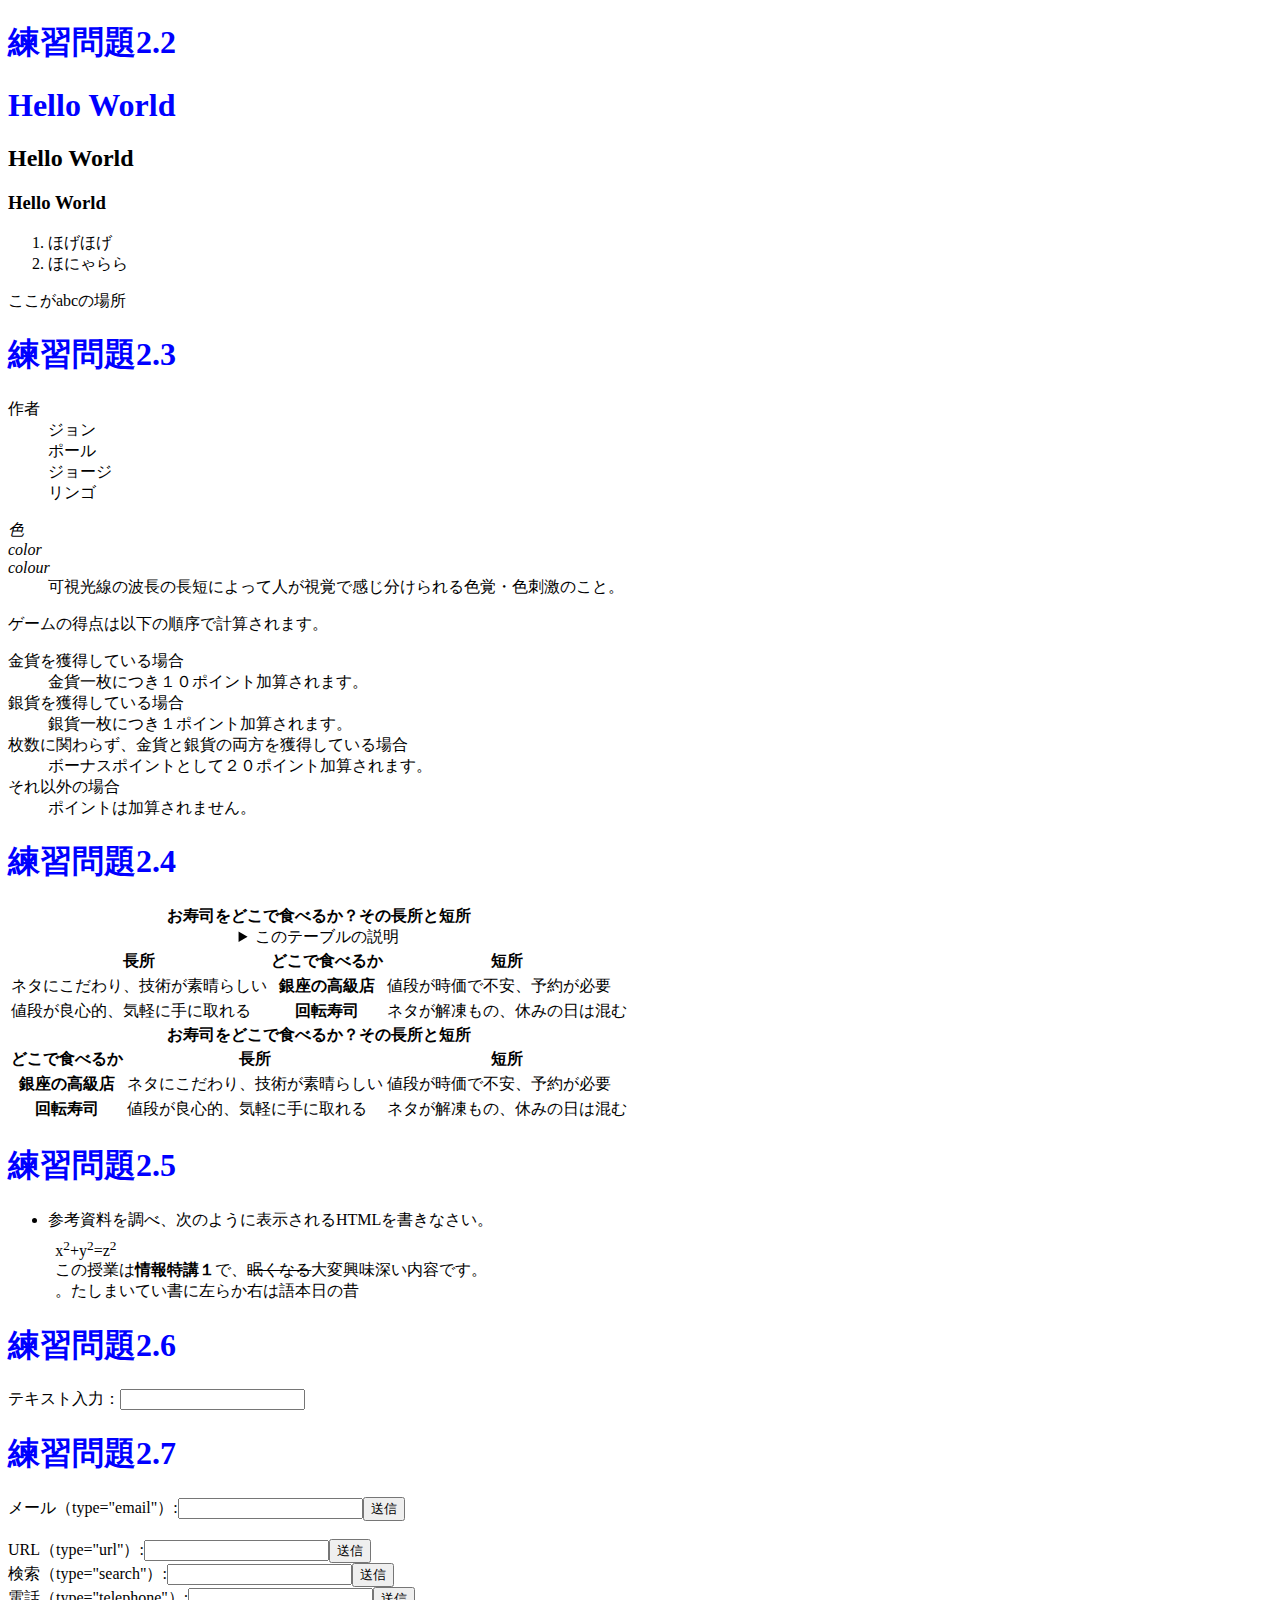
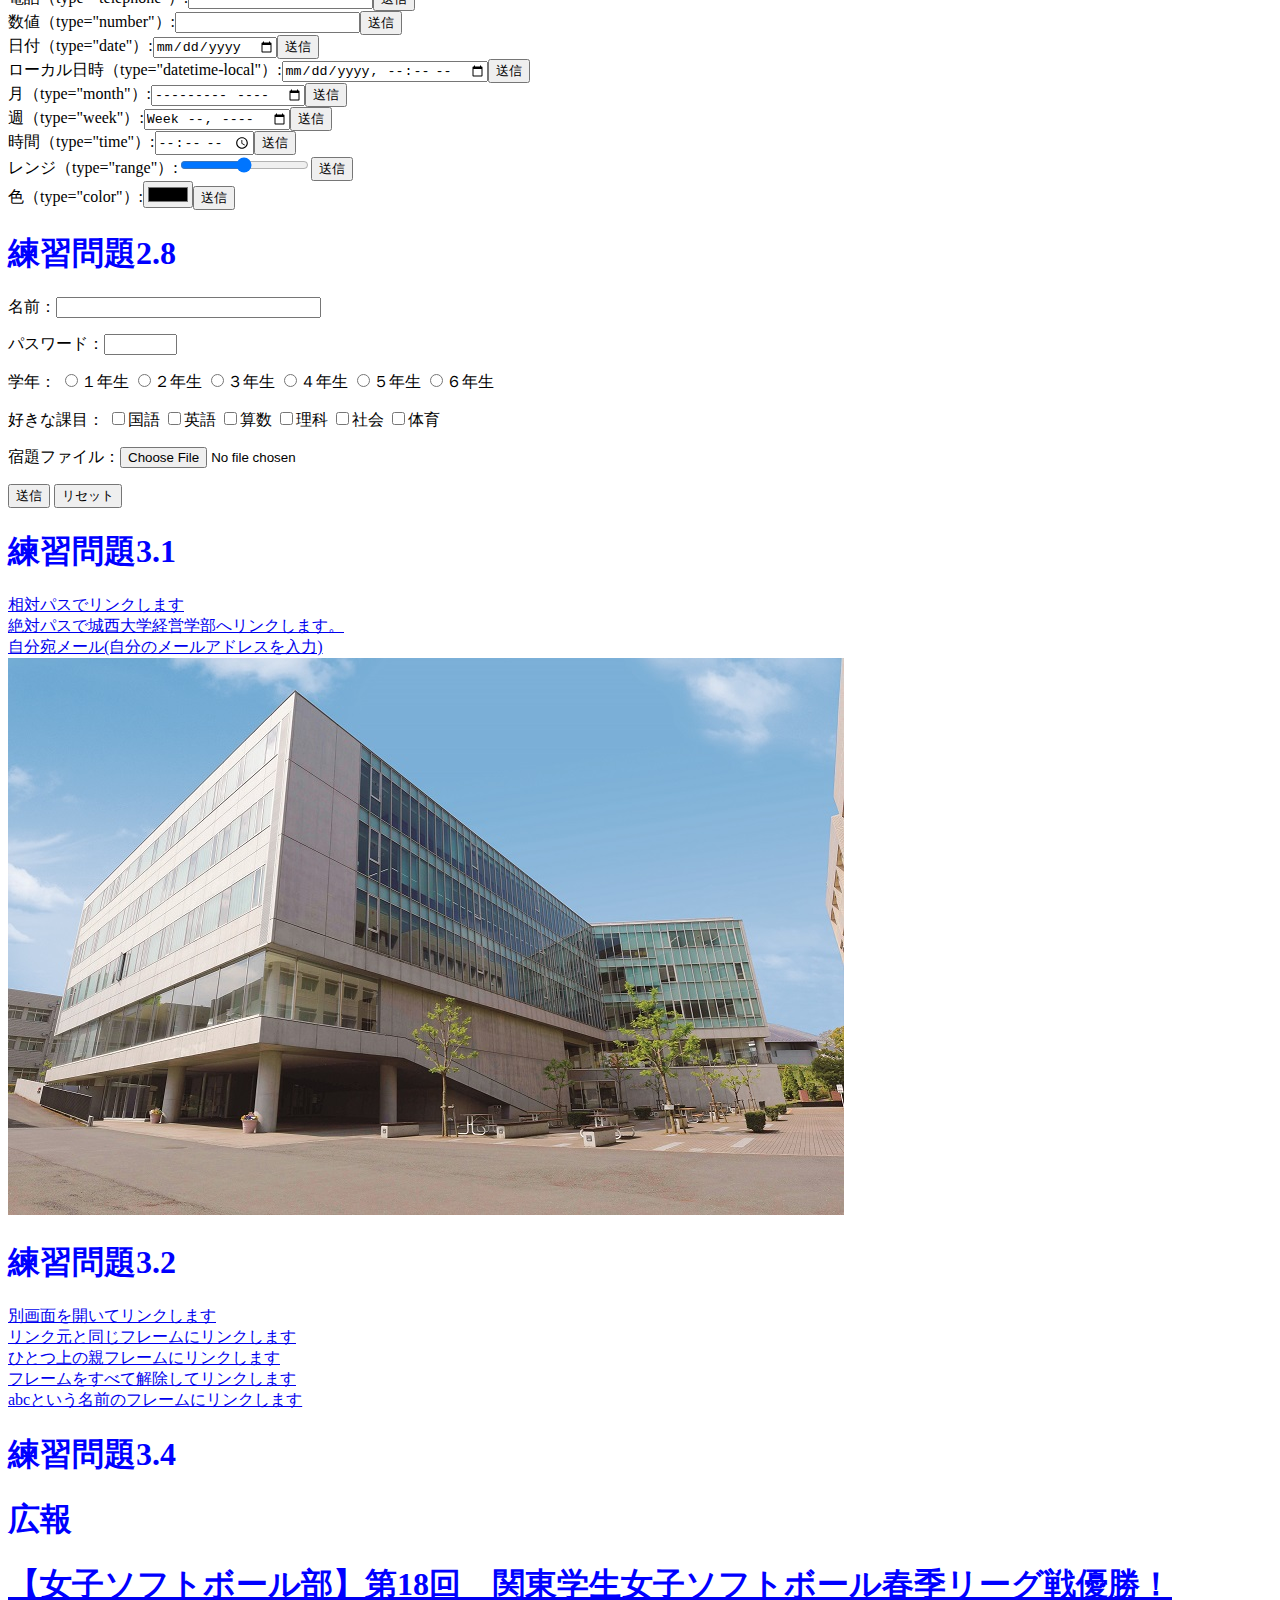
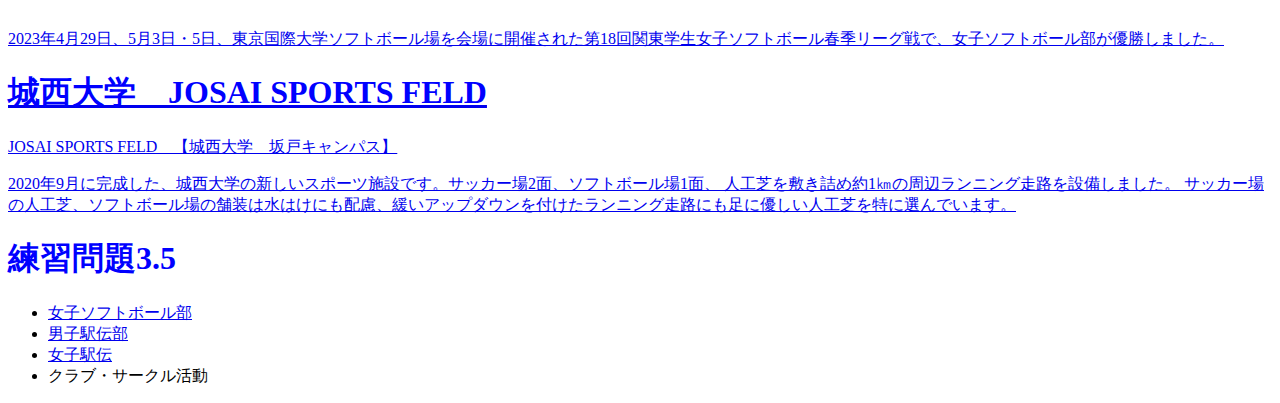
==== index.html @ 5477ae68 "Update index.html" ====
<!DOCTYPE html>
<html lang="ja">
<head>
<meta charset="UTF-8">
<title> Web開発の練習１</title>
<link rel="stylesheet" href="mystyle.css"><!--この行を追加-->
</head>
<body>
<!--文字の大きさの練習-->
<h1>練習問題2.2</h1>
<h1>Hello World</h1>
<h2>Hello World</h2>
<h3>Hello World</h3>
<ol>
<li>ほげほげ</li>
<li>ほにゃらら</li>
 </ol>
<a id="abc">ここがabcの場所</a>
<h1>練習問題2.3</h1>
<dl>
<dt>作者</dt>
<dd>ジョン</dd>
<dd>ポール</dd>
<dd>ジョージ</dd>
<dd>リンゴ</dd>
</dl>

<dl>
<dt lang="ja"><dfn>色</dfn></dt>
<dt lang="en-US"><dfn>color</dfn></dt>
<dt lang="en-GB"><dfn>colour</dfn></dt>
<dd>可視光線の波長の長短によって人が視覚で感じ分けられる色覚・色刺激のこと。</dd>
</dl> 
<p>ゲームの得点は以下の順序で計算されます。
</p>
<dl>
<dt>金貨を獲得している場合</dt>
<dd>金貨一枚につき１０ポイント加算されます。
</dd>
<dt>銀貨を獲得している場合</dt>
<dd>銀貨一枚につき１ポイント加算されます。</dd>
<dt>枚数に関わらず、金貨と銀貨の両方を獲得している場合</dt>
<dd>ボーナスポイントとして２０ポイント加算されます。</dd>
<dt>それ以外の場合</dt>
<dd>ポイントは加算されません。</dd>
</dl>

<h1>練習問題2.4</h1>
<table>
<caption>
<strong>お寿司をどこで食べるか？その長所と短所</strong>
<details>
<summary>このテーブルの説明</summary>
<p>以下のテーブルでは、２番目のカラムに寿司店のタイプが入れられています。その左側にそのようなタイプのお店でお寿司を食べる場合の長所が、右側に短所が入れられています。</p>
</details>
</caption>
<thead>
<tr><th>長所</th><th>どこで食べるか</th><th>短所</th></tr>
</thead>
<tbody>
<tr><td>ネタにこだわり、技術が素晴らしい</td><th>銀座の高級店
</th><td>値段が時価で不安、予約が必要</td></tr>
<tr><td>値段が良心的、気軽に手に取れる</td><th>回転寿司
</th><td>ネタが解凍もの、休みの日は混む</td></tr>
</tbody>
</table> 
<table>
<caption>
<strong>お寿司をどこで食べるか？その長所と短所</strong>
</caption>
<thead>
<tr><th>どこで食べるか</th><th>長所</th><th>短所
</th></tr>
</thead>
<tbody>
<tr><th>銀座の高級店</th><td>ネタにこだわり、技術が素晴らしい</td><td>値段が時価で不安、予約が必要</td></tr>
<tr><th>回転寿司</th><td>値段が良心的、気軽に手に取れる</td><td>ネタが解凍もの、休みの日は混む</td></tr>
</tbody>
</table> 

<h1>練習問題2.5</h1>
<ul>
<li>参考資料を調べ、次のように表示されるHTMLを書きなさい。
<p 
style="margin:1ex">x<sup>2</sup>+y<sup>2</sup>=z<sup>2</sup>
<br> 
この授業は<b>情報特講１</b>で、<s>眠くなる</s>大変興味深い内容です。<br>
<bdo dir="rtl">昔の日本語は右から左に書いていました。</bdo></p> 
</li> 
</ul>

<h1>練習問題2.6</h1>
<p>テキスト入力：<input type="text"></p>



<h1>練習問題2.7</h1>
<form action="xxx.php" method="post"><label>メール（type="email"）:<input type="email" 
name="email"></label><input type="submit" value="送信"></form>
<br>
<form action="xxx.php" method="post"><label>URL（type="url"）:<input type="url" name="url"></label><input type="submit" value="送信"></form>
<form action="xxx.php" method="post"><label>検索（type="search"）:<input type="search" 
name="search"></label><input type="submit" value="送信"></form>
<form action="xxx.php" method="post"><label>電話（type="telephone"）:<input type="tel" 
name="tel"></label><input type="submit" value="送信"></form>
<form action="xxx.php" method="post"><label>数値（type="number"）:<input type="number"
name="number"></label><input type="submit" value="送信"></form>
<form action="xxx.php" method="post"><label>日付（type="date"）:<input type="date" 
name="date"></label><input type="submit" value="送信"></form>
<form action="xxx.php" method="post"><label>ローカル日時（type="datetime-local"）:<input type="datetime-local" 
name="datetime-local"></label><input type="submit" value="送信"></form>
<form action="xxx.php" method="post"><label>月（type="month"）:<input type="month"
name="month"></label><input type="submit" value="送信"></form>
<form action="xxx.php" method="post"><label>週（type="week"）:<input type="week" 
name="week"></label><input type="submit" value="送信"></form>
<form action="xxx.php" method="post"><label>時間（type="time"）:<input type="time" 
name="time"></label><input type="submit" value="送信"></form>
<form action="xxx.php" method="post"><label>レンジ（type="range"）:<input type="range" 
name="range"></label><input type="submit" value="送信"></form>
<form action="xxx.php" method="post"><label>色（type="color"）:<input type="color" 
name="color"></label><input type="submit" value="送信"></form>

<h1>練習問題2.8</h1>

<p><label>名前：<input type="text" name="name" size="30" maxlength="20"></label></p>
<p><label>パスワード：<input type="password" name="pass" size="6" maxlength="4"></label></p>
<p>学年：
<label><input type="radio" name="gakunen" value="1">１年生</label>
<label><input type="radio" name="gakunen" value="2">２年生</label>
<label><input type="radio" name="gakunen" value="3">３年生</label>
<label><input type="radio" name="gakunen" value="4">４年生</label>
<label><input type="radio" name="gakunen" value="5">５年生</label>
<label><input type="radio" name="gakunen" value="6">６年生</label>
</p>
<p>好きな課目：
<label><input type="checkbox" name="kamoku" value="kokugo">国語</label>
<label><input type="checkbox" name="kamoku" value="eigo">英語</label>
<label><input type="checkbox" name="kamoku" value="sansu">算数</label>
<label><input type="checkbox" name="kamoku" value="rika">理科</label>
<label><input type="checkbox" name="kamoku" value="syakai">社会</label>
<label><input type="checkbox" name="kamoku" value="taiiku">体育</label>
</p>
<p><label>宿題ファイル：<input type="file" name="syukudai"></label></p>
<p>
<input type="submit" value="送信">
<input type="reset" value="リセット">
</p>


<h1>練習問題3.1</h1>
<a href="a.html">相対パスでリンクします</a><br>
<a href="https://www.josai.ac.jp/education/management/index.html">絶対パスで城西大学経営学部へリンクします。</a><br>
<a href="mailto:zm22509@josai.ac.jp">自分宛メール(自分のメールアドレスを入力)</a>
<br>
<a href="http://www.josai.ac.jp/education/management/index.html/"><img src="./image/keiei_small.jpg" alt="城西大学経営学部"></a> 

<h1>練習問題3.2</h1>
<a href="a.html" target="_blank">別画面を開いてリンクします</a><br>
<a href="a.html" target="_self">リンク元と同じフレームにリンクします</a><br>
<a href="a.html" target="_parent">ひとつ上の親フレームにリンクします</a><br>
<a href="a.html" target="_top">フレームをすべて解除してリンクします</a><br>
<a href="a.hrml" target="abc">abcという名前のフレームにリンクします</a><br>

<h1>練習問題3.4</h1>   
<aside class="ad">
<h1>広報</h1>
<a href="https://sports.josai.ac.jp/news/nid00000223.html">
<section>
<h1>【女子ソフトボール部】第18回　関東学生女子ソフトボール春季リーグ戦優勝！
</h1>
<p>2023年4月29日、5月3日・5日、東京国際大学ソフトボール場を会場に開催された第18回関東学生女子ソフトボール春季リーグ戦で、女子ソフトボール部が優勝しました。</p></section></a>
                                                          
<a href="https://www.josai.ac.jp/about/facility/shimokawara/">
<section>
<h1>城西大学　JOSAI SPORTS FELD </h1>
<p>JOSAI SPORTS FELD　【城西大学　坂戸キャンパス】</p>
<p>2020年9月に完成した、城西大学の新しいスポーツ施設です。サッカー場2面、ソフトボール場1面、
 人工芝を敷き詰め約1㎞の周辺ランニング走路を設備しました。
サッカー場の人工芝、ソフトボール場の舗装は水はけにも配慮、緩いアップダウンを付けたランニング走路にも足に優しい人工芝を特に選んでいます。
 </p>
</section></a> 
</aside>                                                              

<h1>練習問題3.5</h1>
<nav>
<ul>
<li><a href="https://sports.josai.ac.jp/club/jyosisofuto/">女子ソフトボール部</a></li>
<li><a href="https://sports.josai.ac.jp/club/dansiekiden/">男子駅伝部</a></li>
<li><a href="https://sports.josai.ac.jp/club/josiekiden/">女子駅伝</a></li>
<li><a>クラブ・サークル活動</a></li>
</ul>
</nav>

 </body>
</html>
---- mystyle.css ----
h1{color: blue;}
/* h1{color:blue;} */
 h1{color: 3F0A05;}
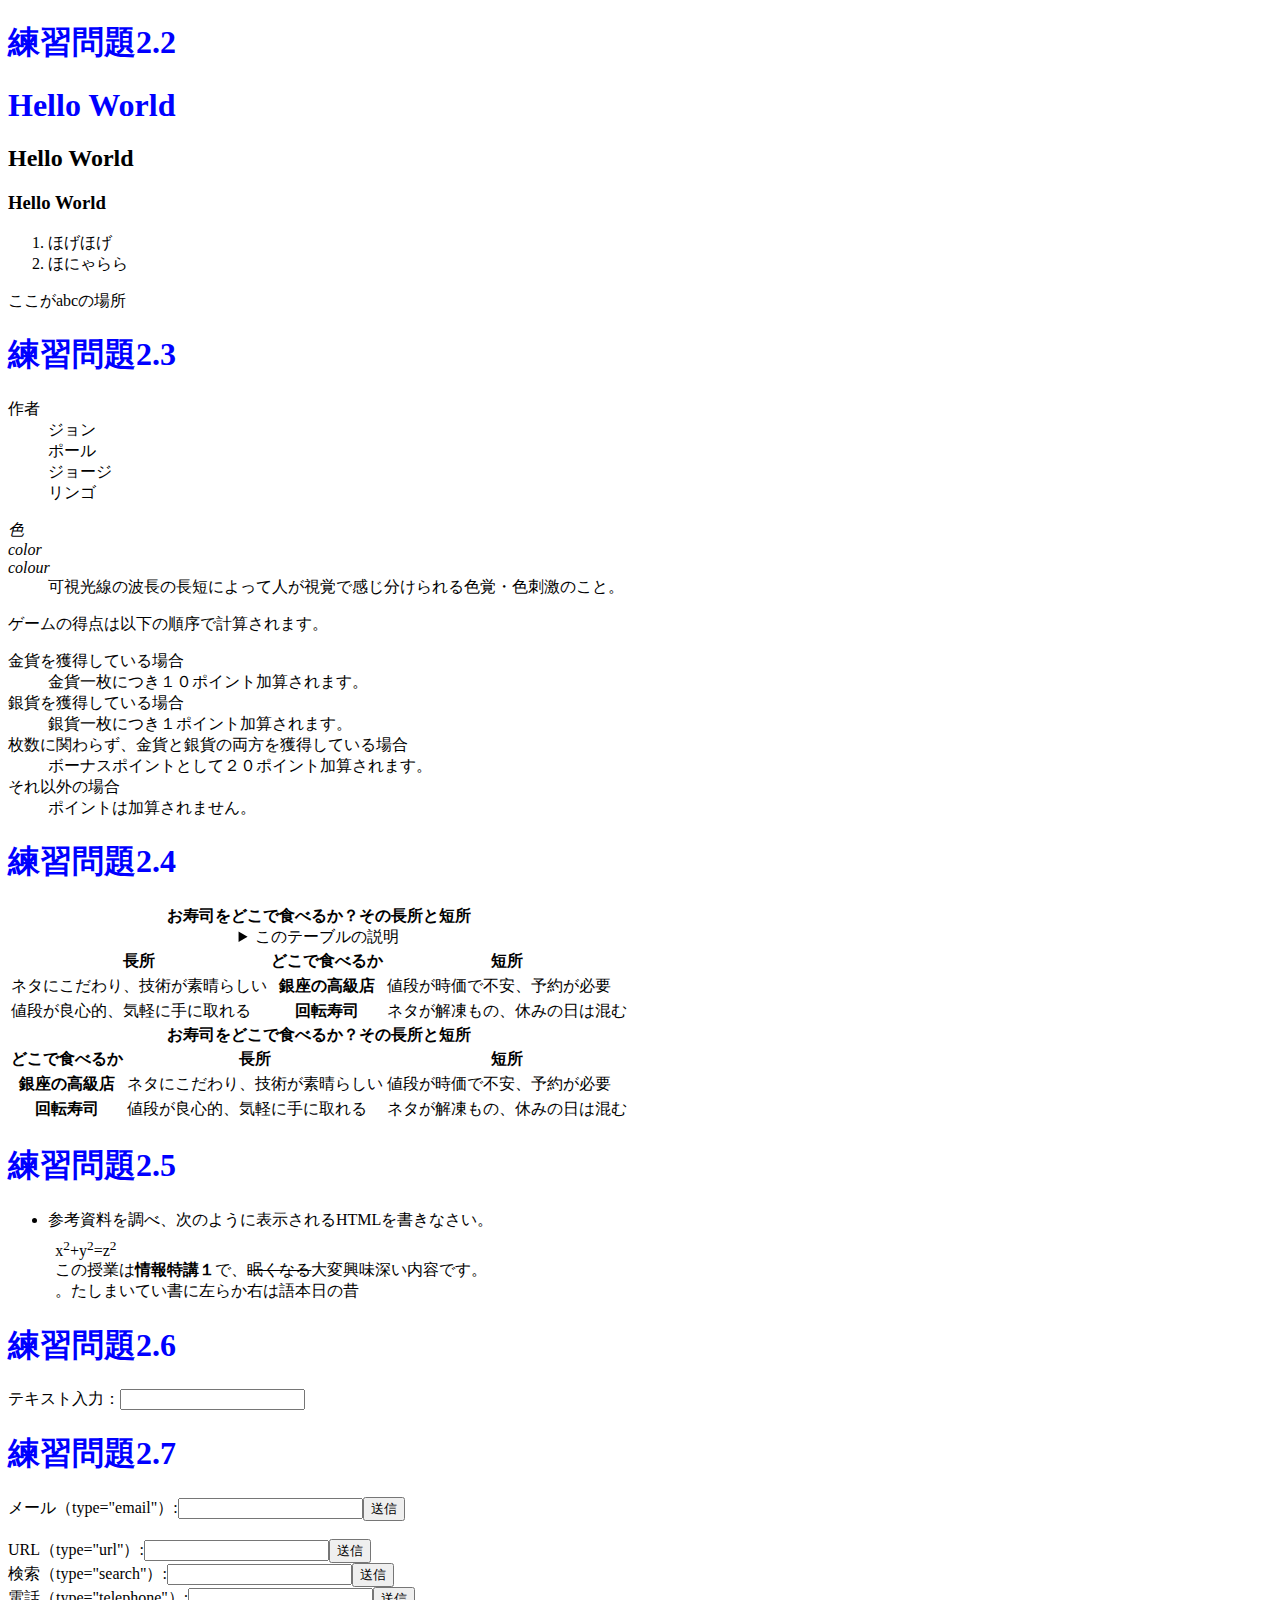
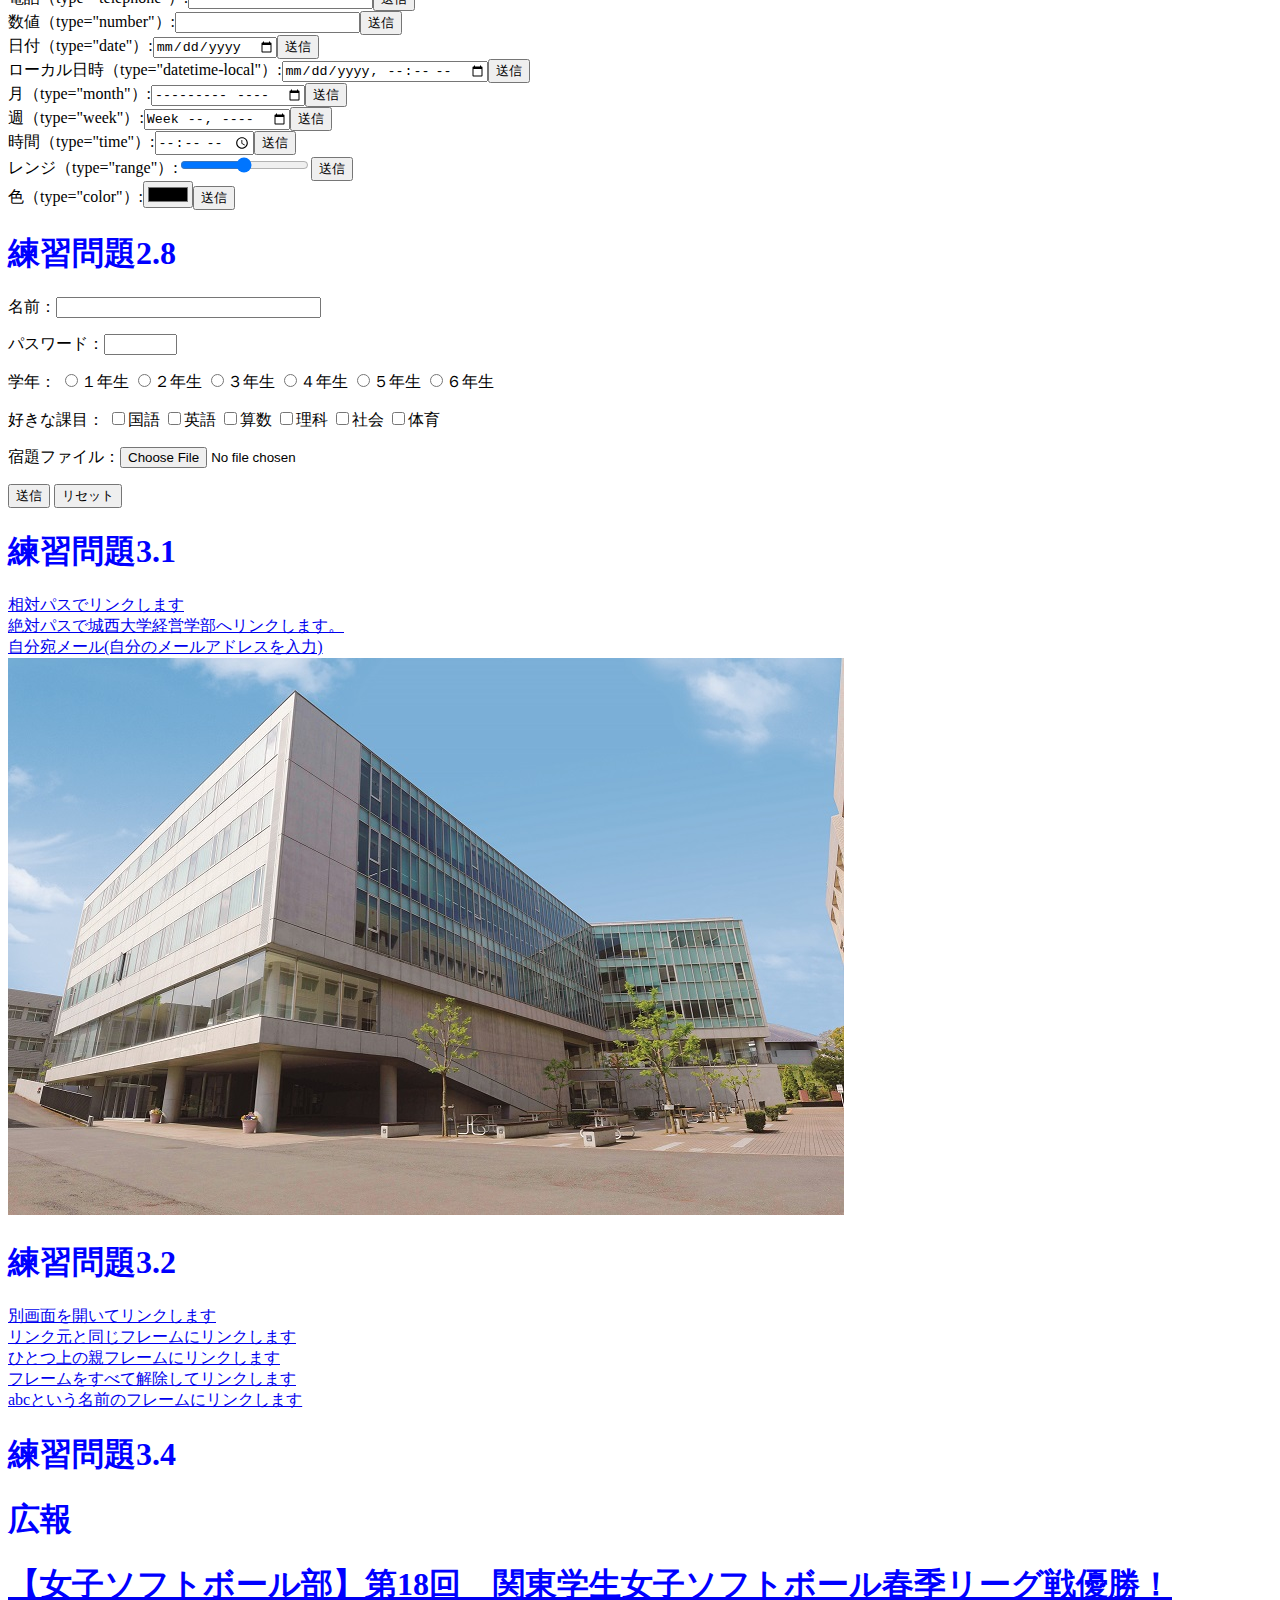
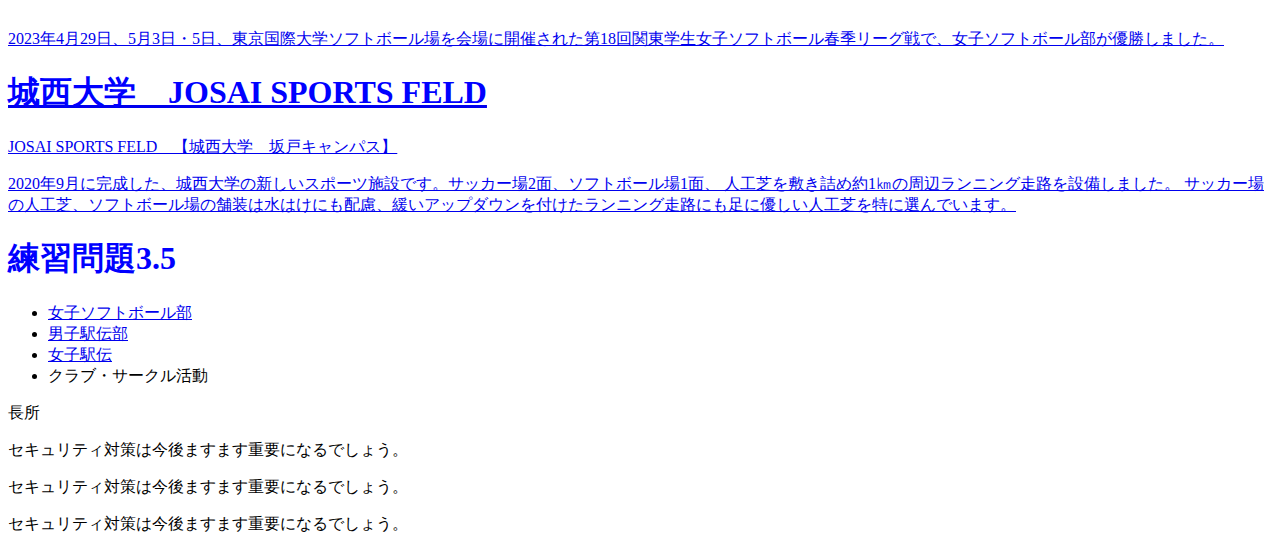
==== commit 5d725731: "Update index.html" ====
--- a/index.html
+++ b/index.html
@@ -191,5 +191,10 @@
 </ul>
 </nav>
 
- </body>
+<th class="important">長所</th>
+<p class="sample1">セキュリティ対策は今後ますます重要になるでしょう。</p>
+<p class="sample2">セキュリティ対策は今後ますます重要になるでしょう。</p>
+<p class="sample3">セキュリティ対策は今後ますます重要になるでしょう。</p>
+
+</body>
 </html>
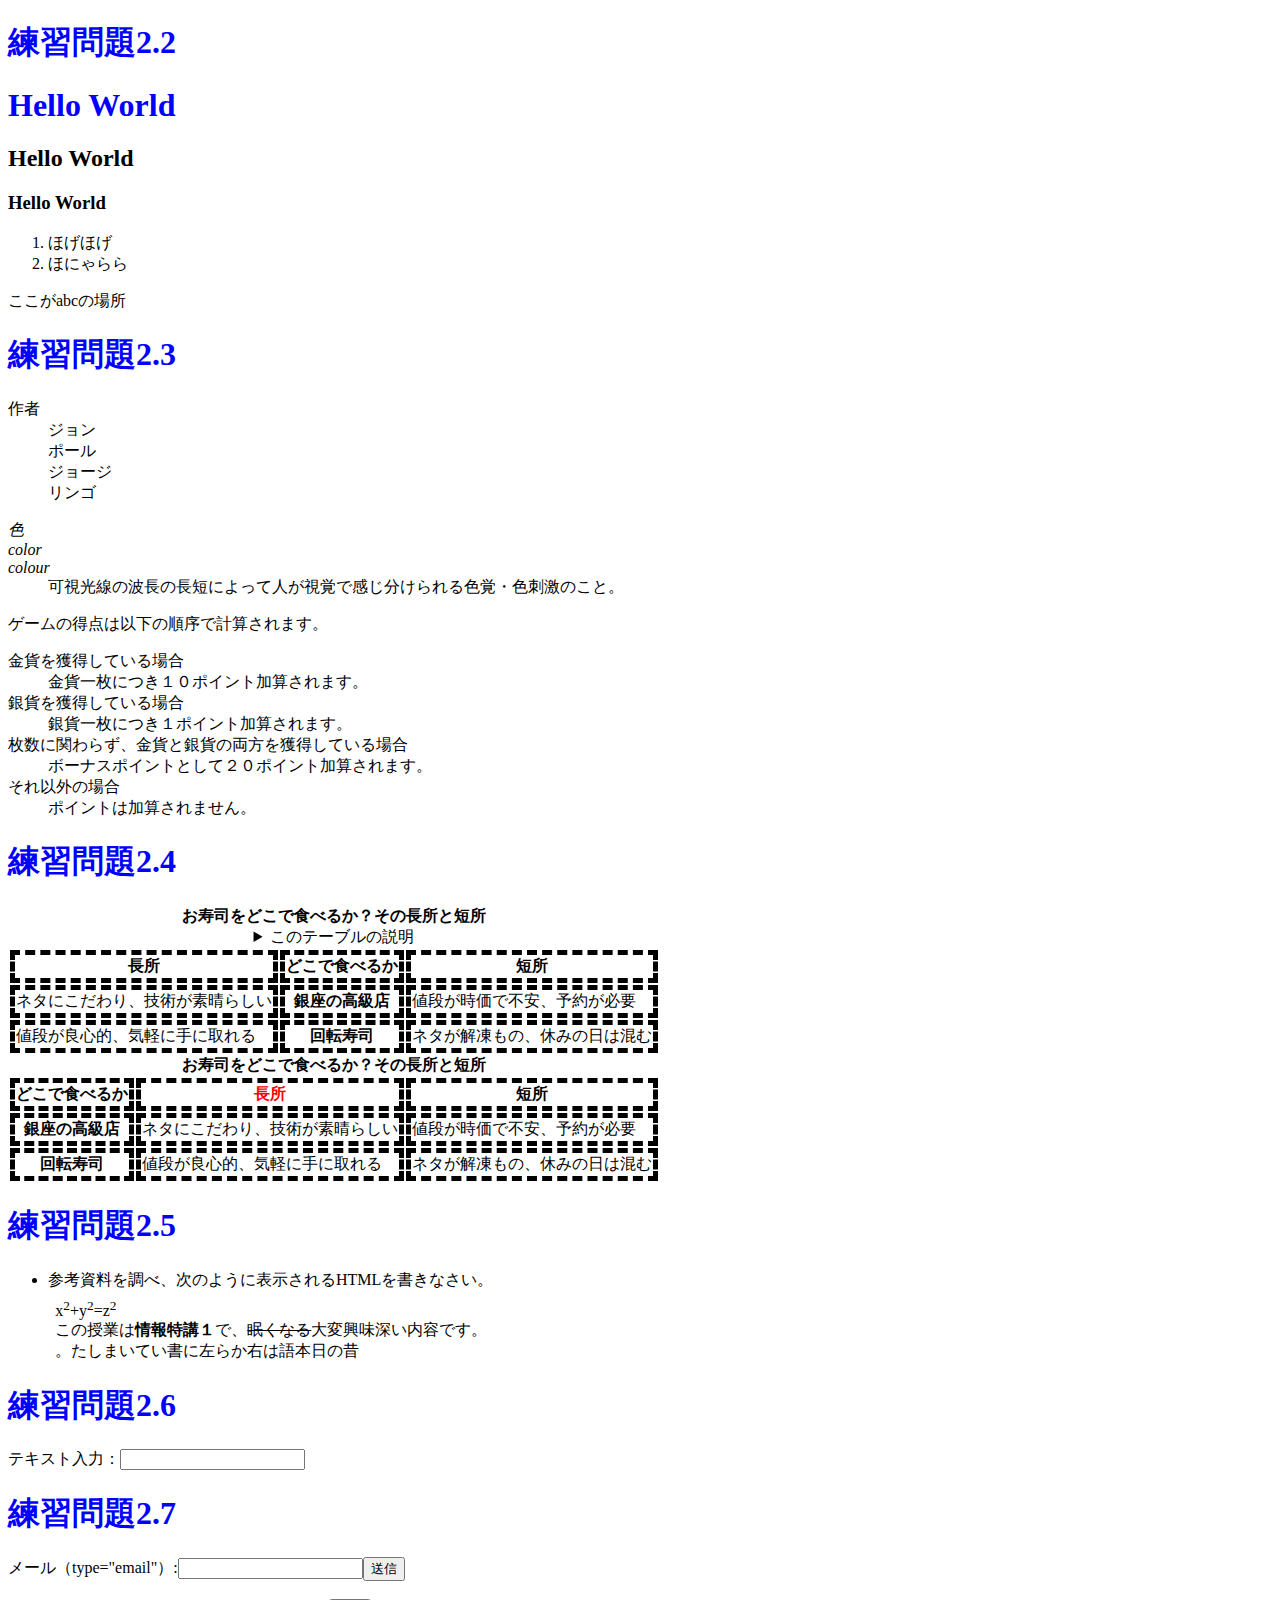
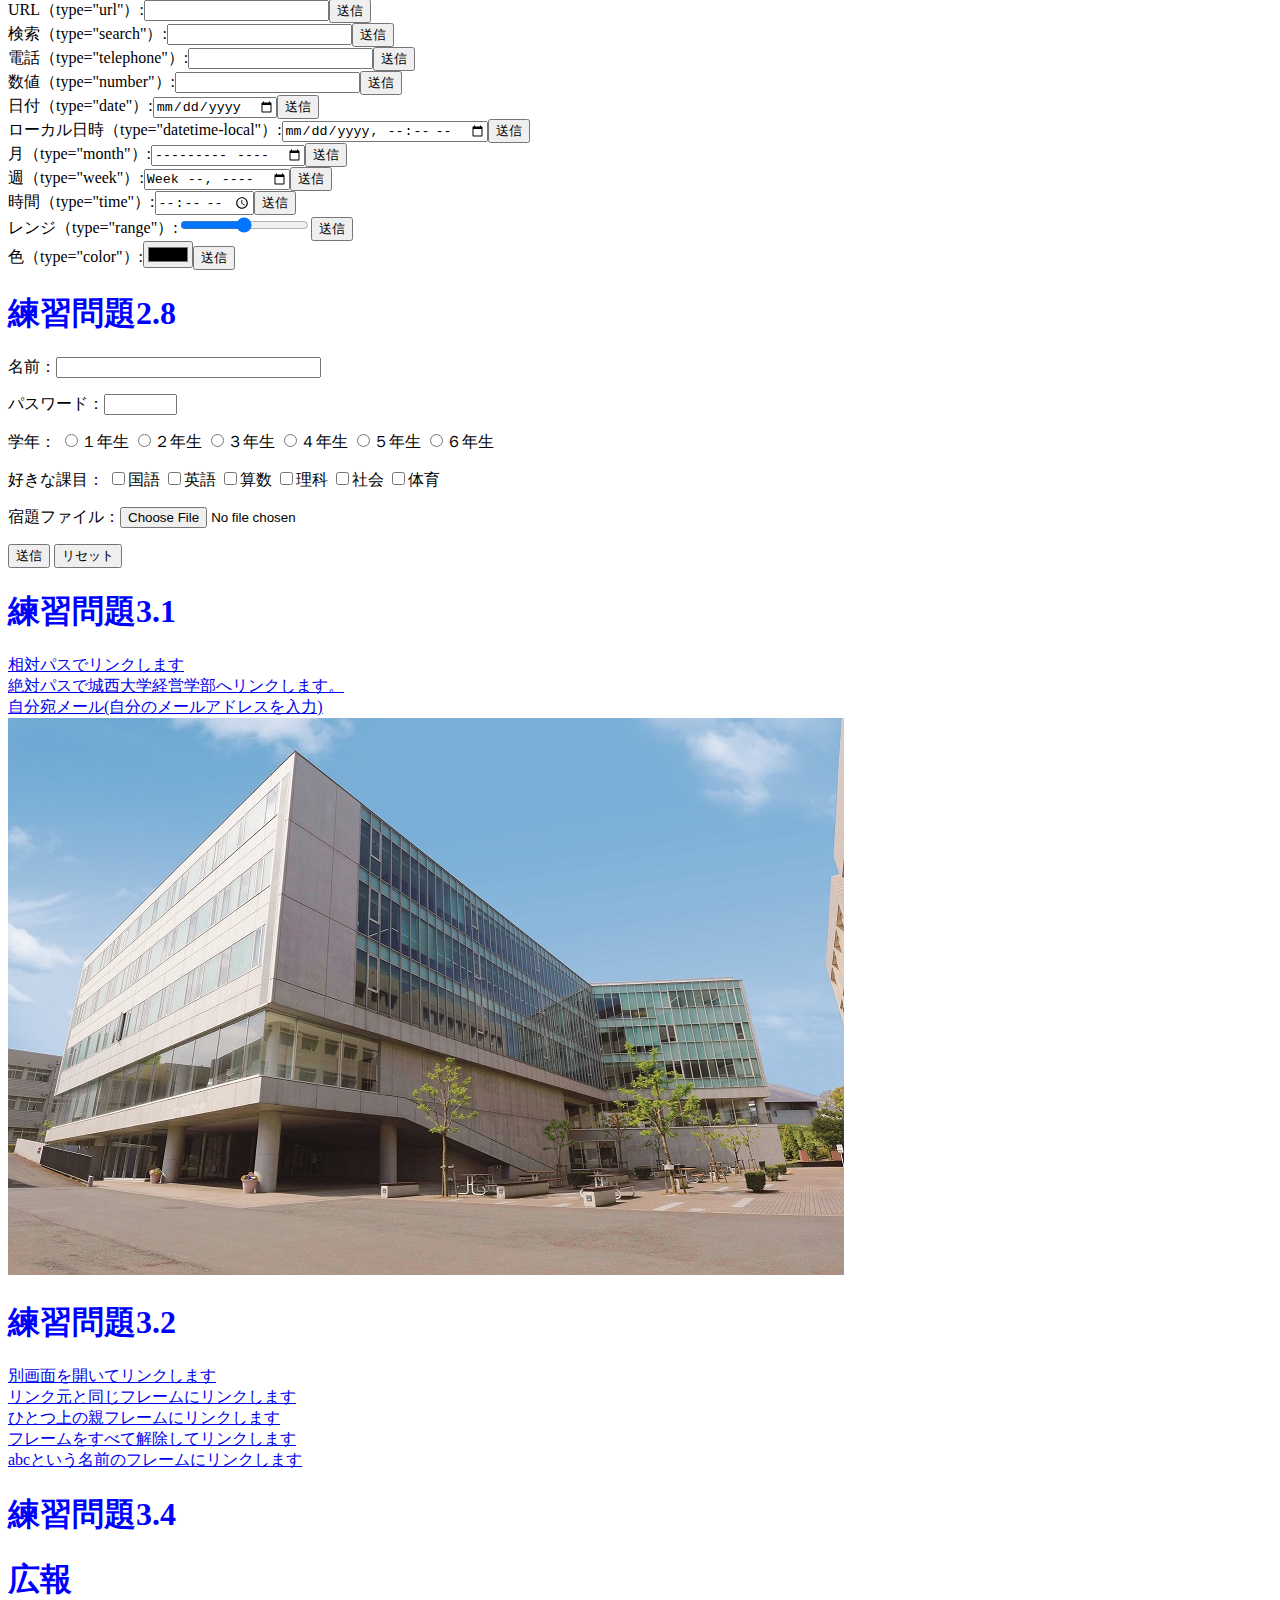
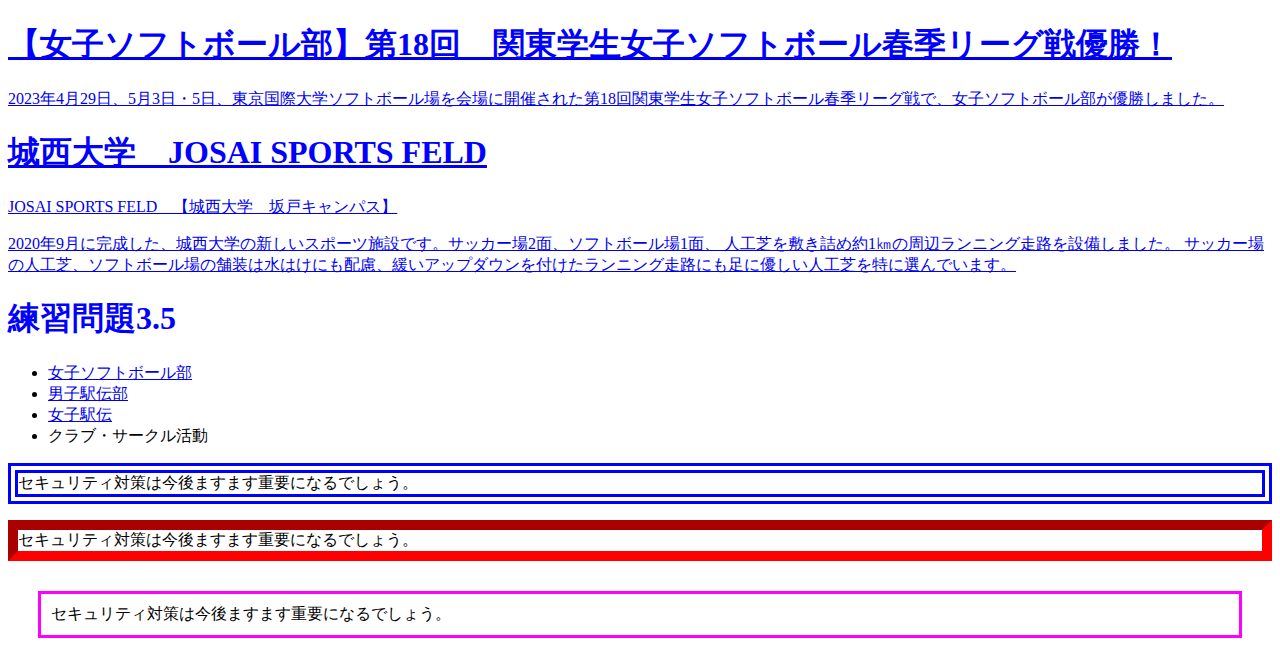
==== commit f95d9386: "Update index.html" ====
--- a/index.html
+++ b/index.html
@@ -69,7 +69,7 @@
 <strong>お寿司をどこで食べるか？その長所と短所</strong>
 </caption>
 <thead>
-<tr><th>どこで食べるか</th><th>長所</th><th>短所
+<tr><th>どこで食べるか</th><th class="important">長所</th><th>短所
 </th></tr>
 </thead>
 <tbody>
@@ -191,7 +191,6 @@
 </ul>
 </nav>
 
-<th class="important">長所</th>
 <p class="sample1">セキュリティ対策は今後ますます重要になるでしょう。</p>
 <p class="sample2">セキュリティ対策は今後ますます重要になるでしょう。</p>
 <p class="sample3">セキュリティ対策は今後ますます重要になるでしょう。</p>
--- a/mystyle.css
+++ b/mystyle.css
@@ -1,3 +1,8 @@
 h1{color: blue;}
 /* h1{color:blue;} */
  h1{color: 3F0A05;}
+th, td{border: dashed thick black;}
+th.important{color: red;}
+p.sample1 {border: double 10px #0000ff;}
+p.sample2 {border: inset 10px #ff0000;}
+p.sample3 {margin: 30px 30px;padding: 10px;border:medium solid #ff00ff;}
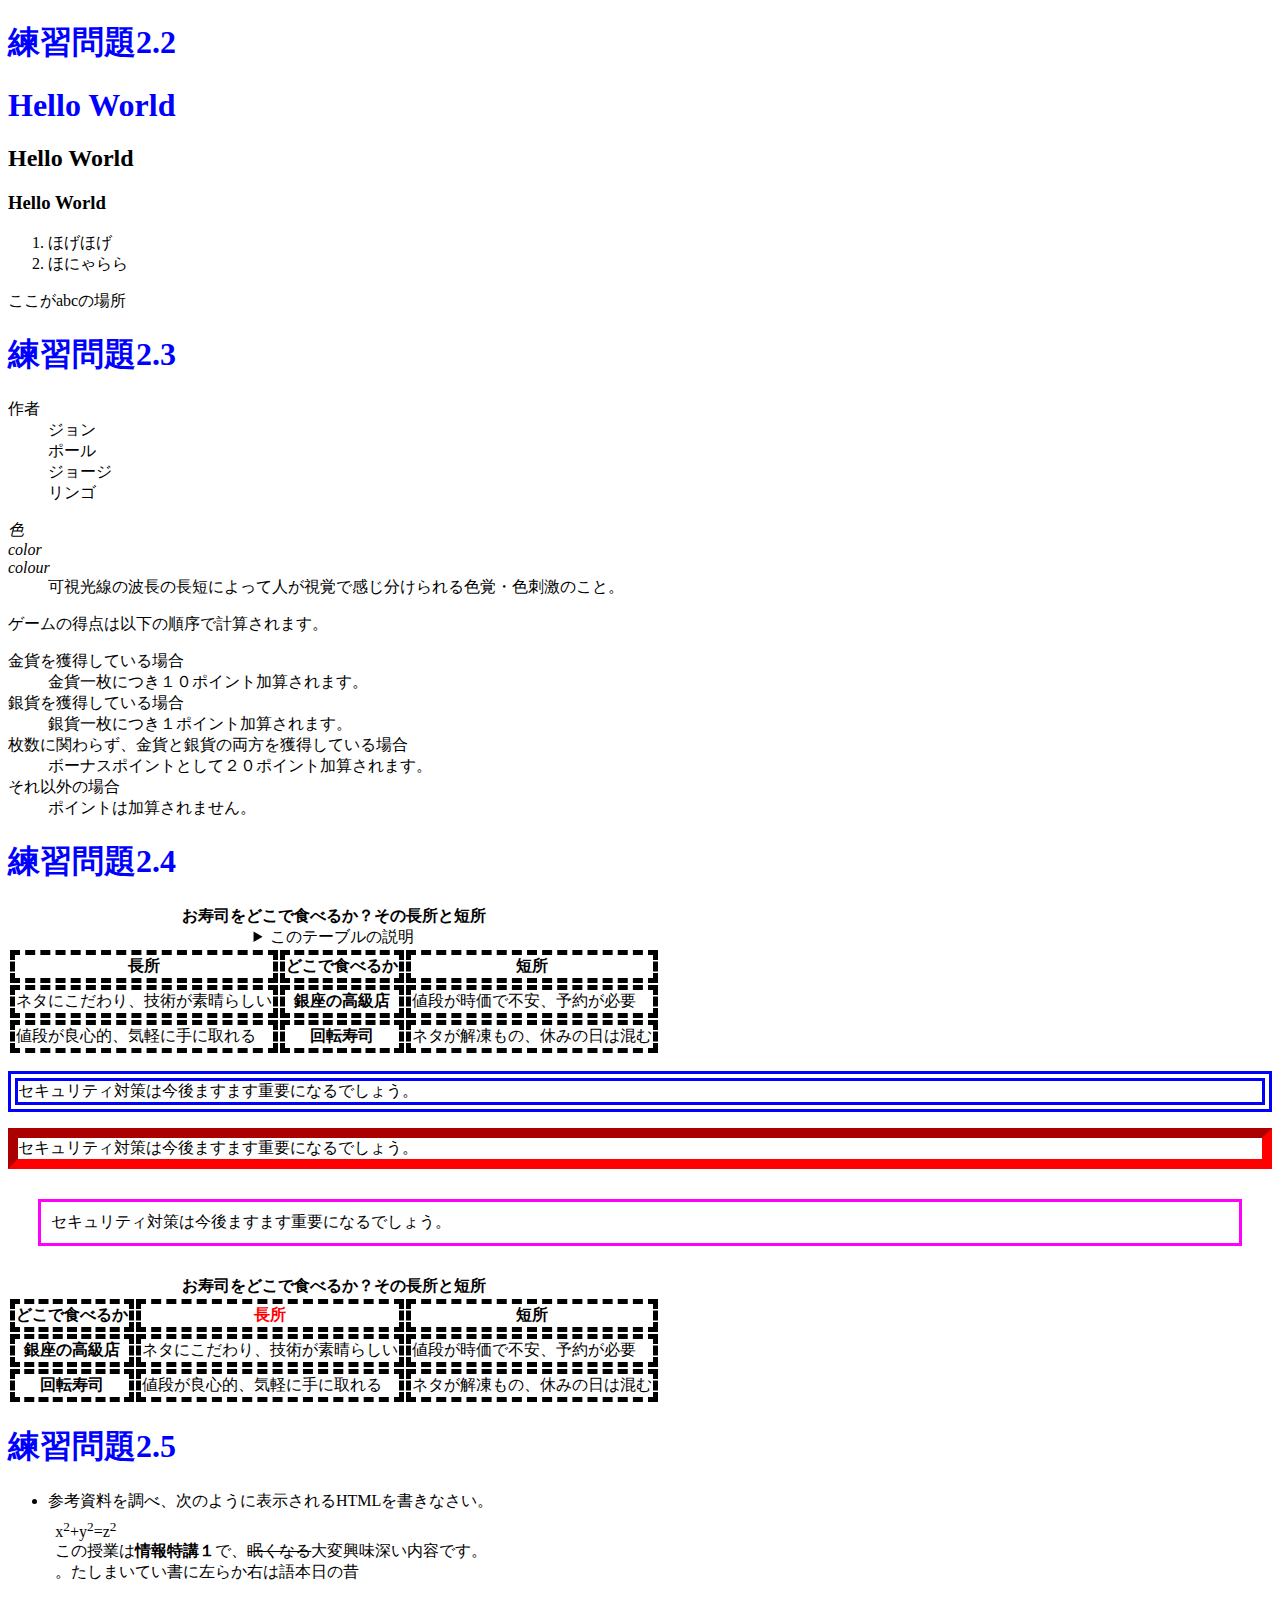
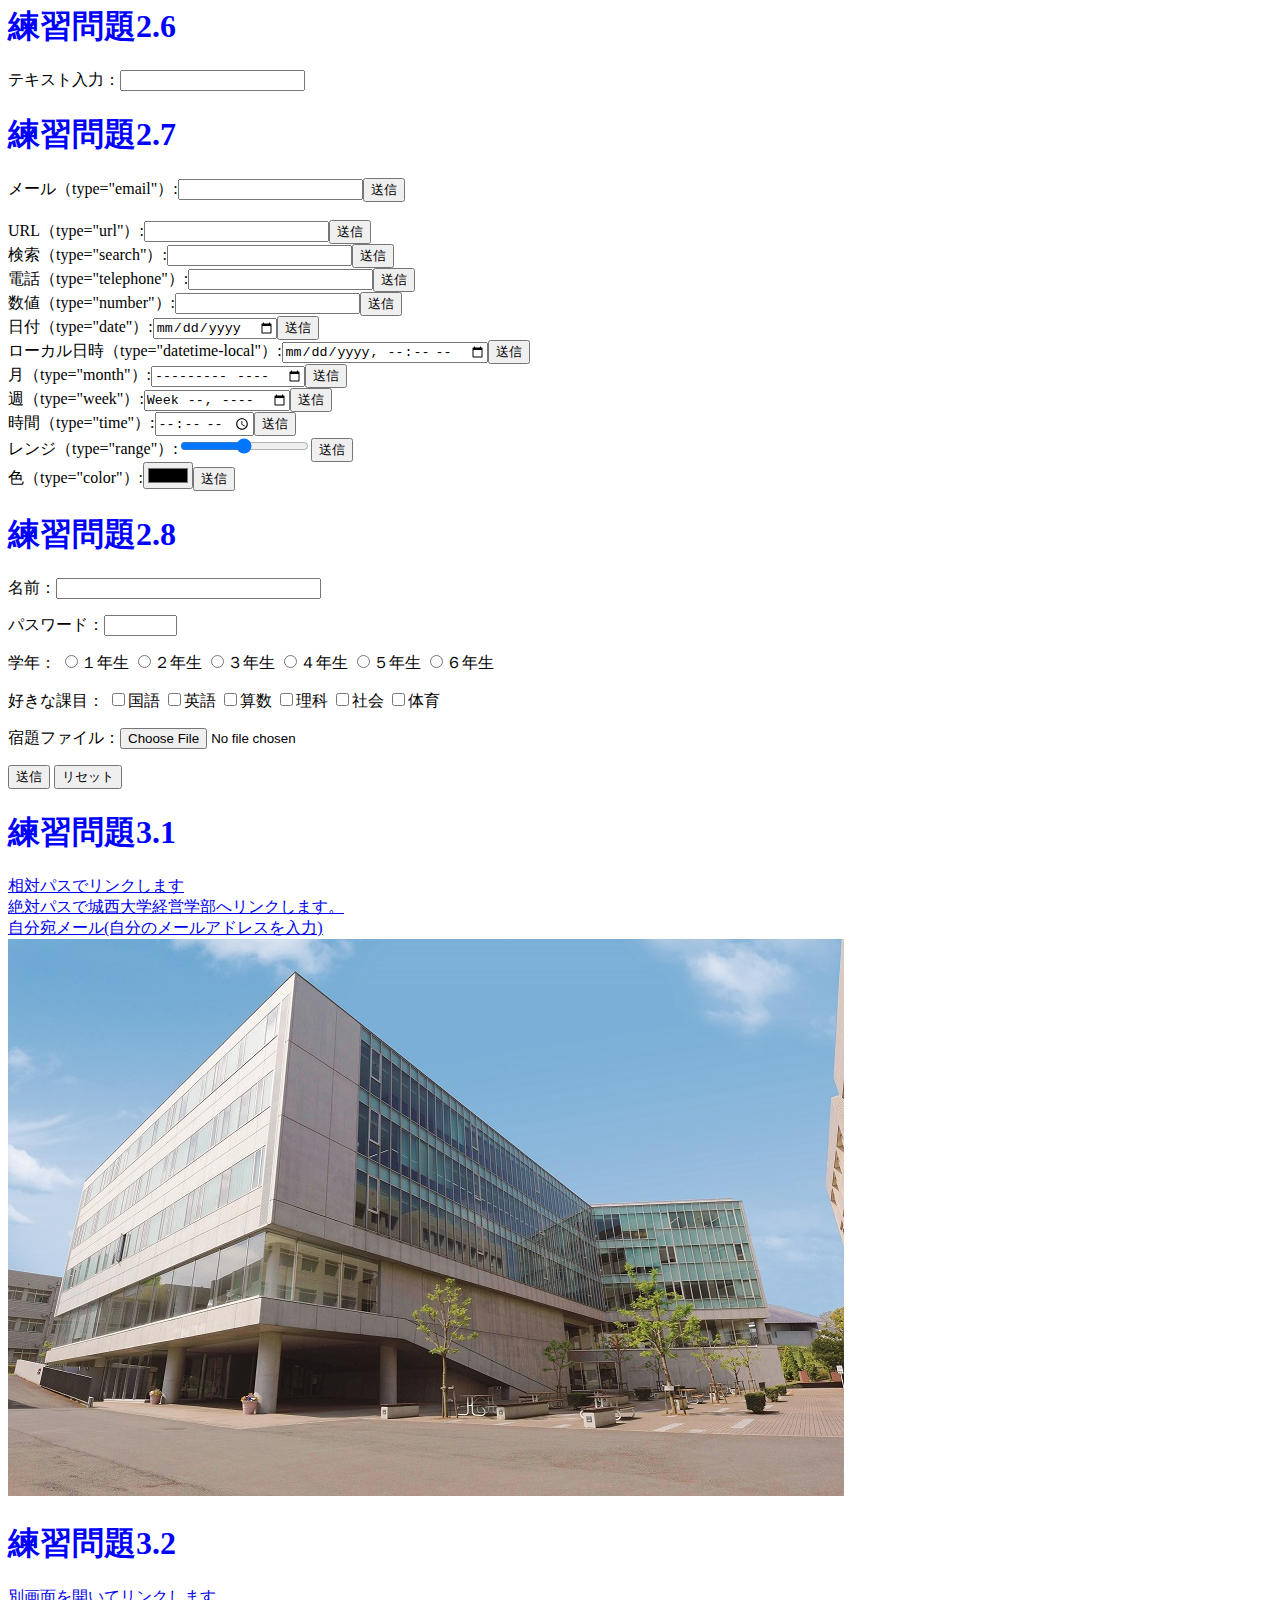
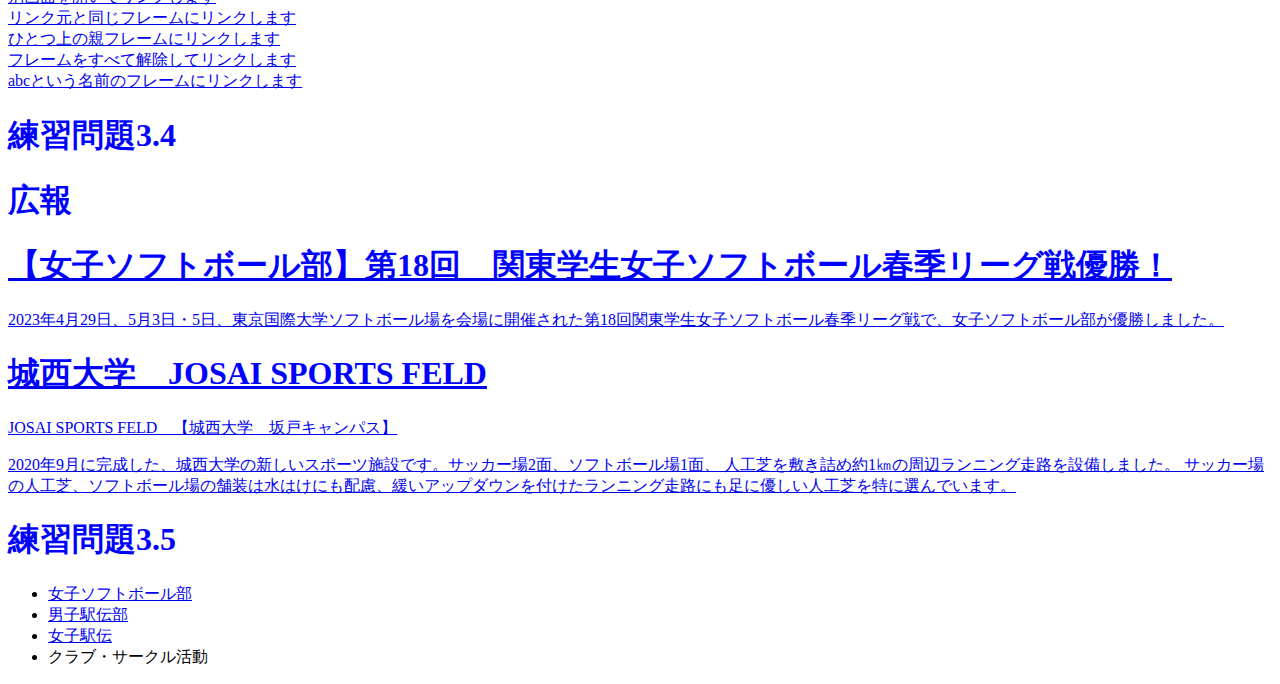
==== commit d6215945: "Update index.html" ====
--- a/index.html
+++ b/index.html
@@ -75,6 +75,9 @@
 <tbody>
 <tr><th>銀座の高級店</th><td>ネタにこだわり、技術が素晴らしい</td><td>値段が時価で不安、予約が必要</td></tr>
 <tr><th>回転寿司</th><td>値段が良心的、気軽に手に取れる</td><td>ネタが解凍もの、休みの日は混む</td></tr>
+<p class="sample1">セキュリティ対策は今後ますます重要になるでしょう。</p>
+<p class="sample2">セキュリティ対策は今後ますます重要になるでしょう。</p>
+<p class="sample3">セキュリティ対策は今後ますます重要になるでしょう。</p>
 </tbody>
 </table> 
 
@@ -191,9 +194,5 @@
 </ul>
 </nav>
 
-<p class="sample1">セキュリティ対策は今後ますます重要になるでしょう。</p>
-<p class="sample2">セキュリティ対策は今後ますます重要になるでしょう。</p>
-<p class="sample3">セキュリティ対策は今後ますます重要になるでしょう。</p>
-
 </body>
 </html>
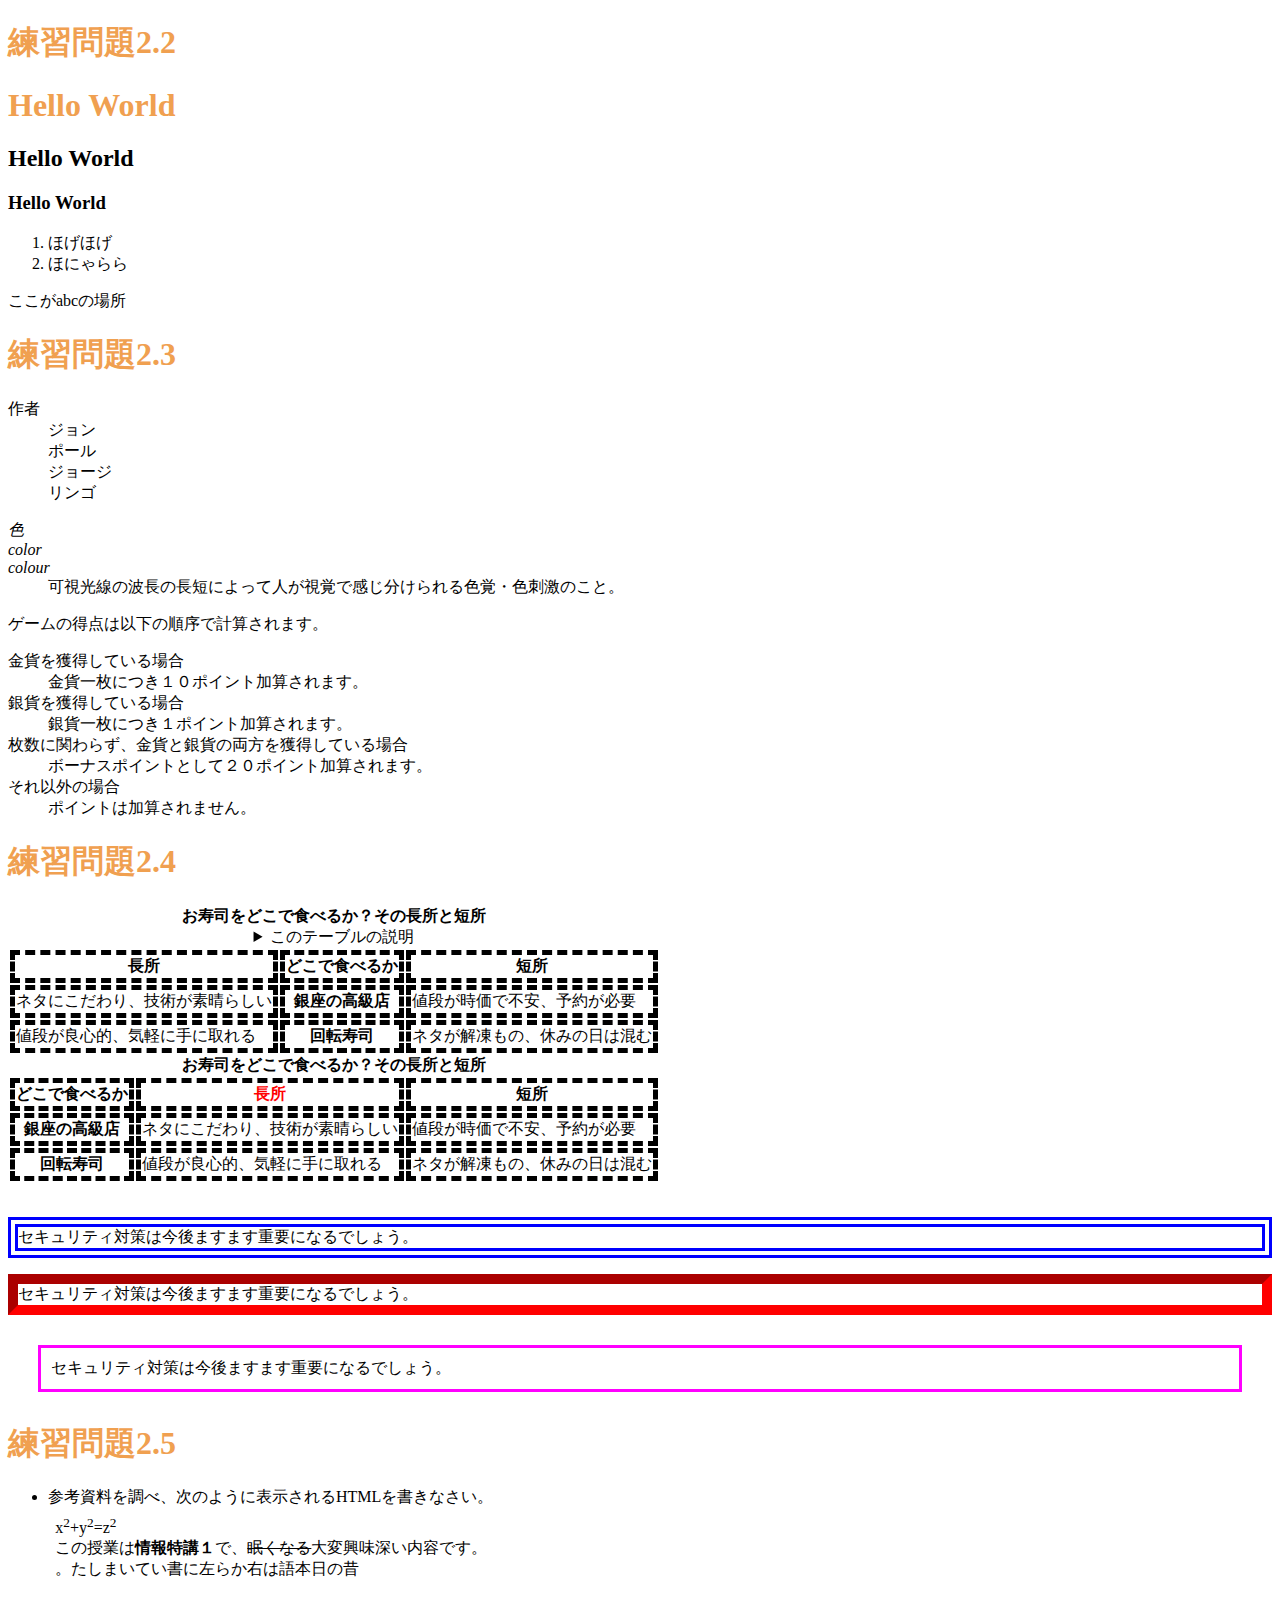
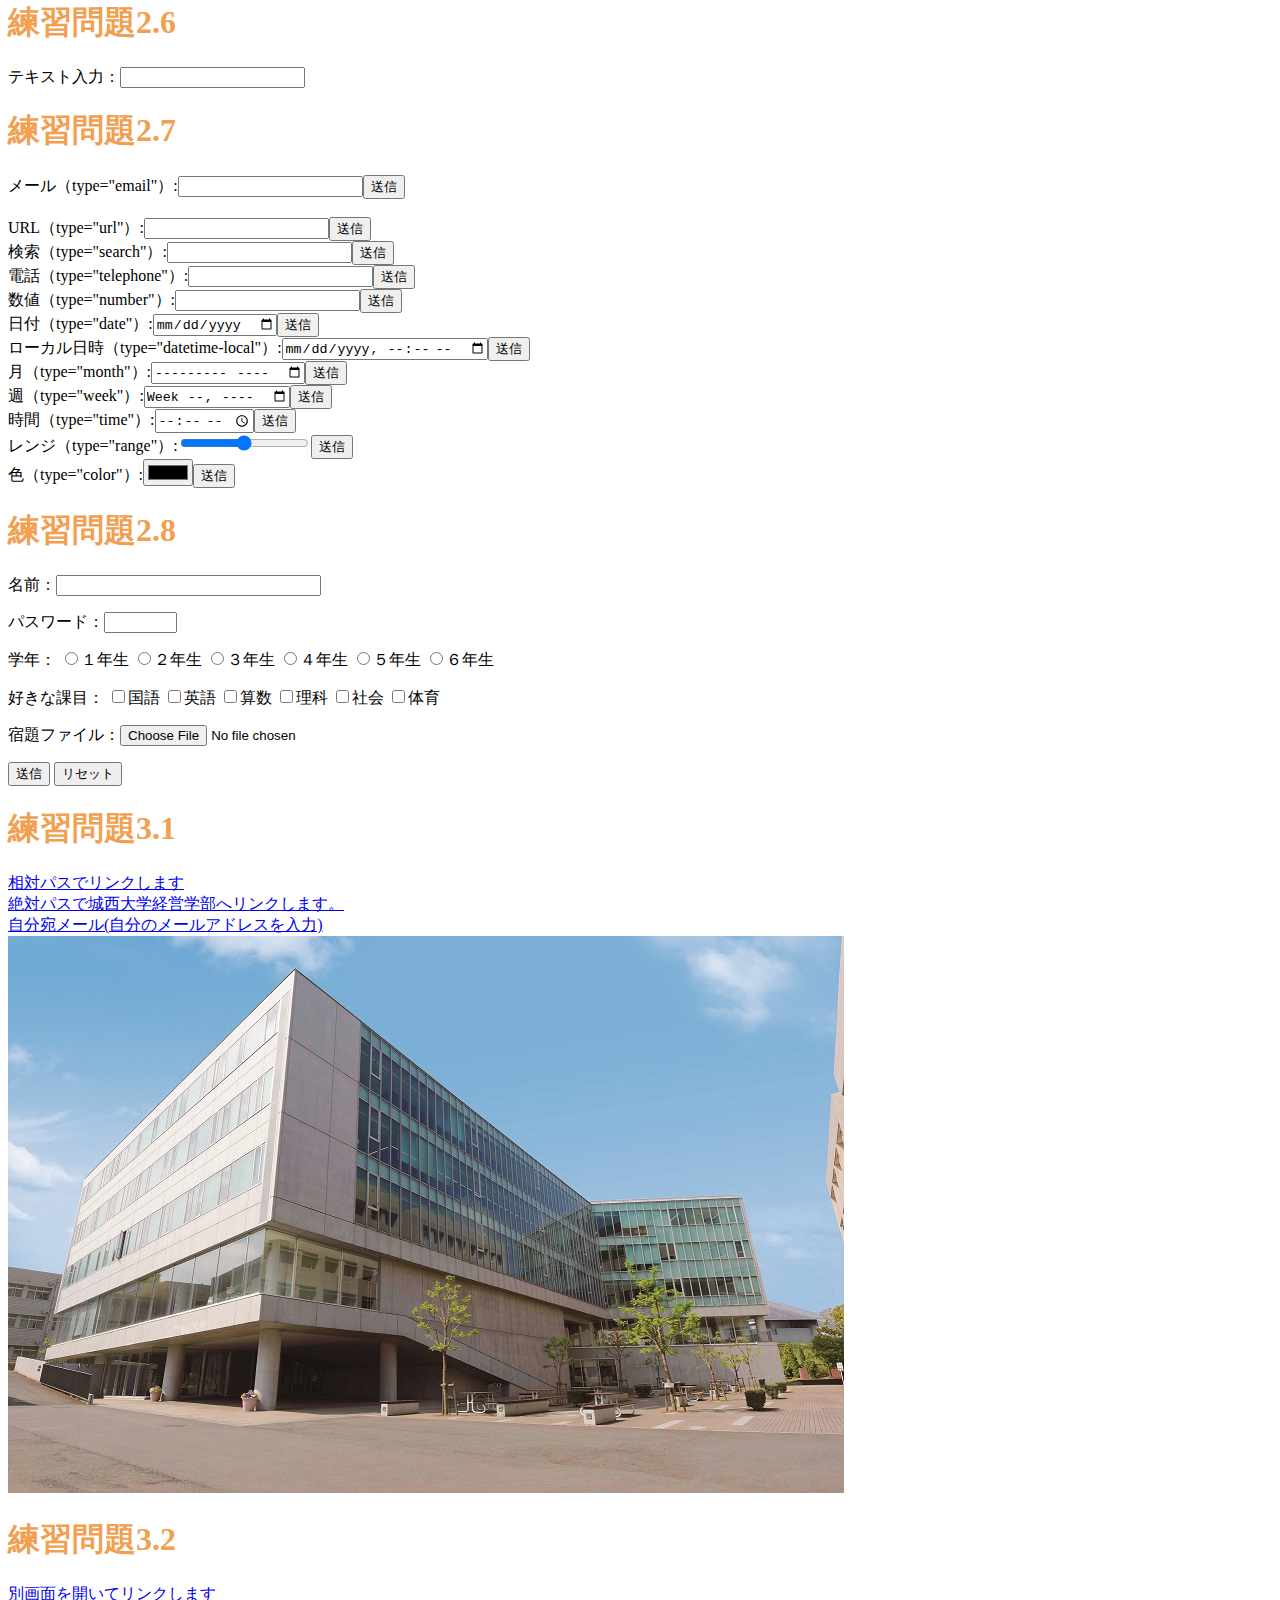
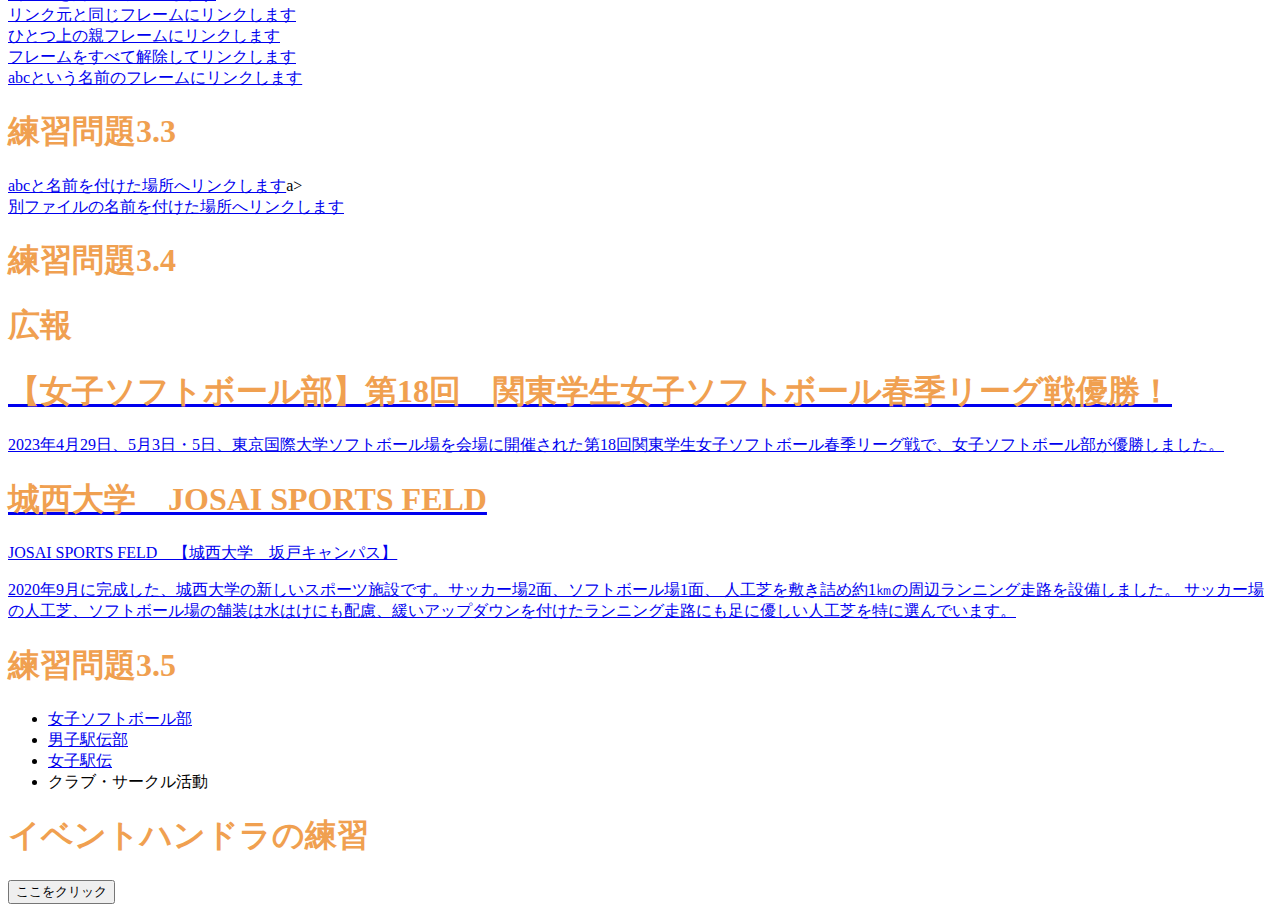
==== commit 62bc8388: "Update index.html" ====
--- a/index.html
+++ b/index.html
@@ -3,7 +3,8 @@
 <head>
 <meta charset="UTF-8">
 <title> Web開発の練習１</title>
-<link rel="stylesheet" href="mystyle.css"><!--この行を追加-->
+<link rel="stylesheet" href="mystyle.css">
+<script src="myjs.js"></script> <!--この行を追加-->
 </head>
 <body>
 <!--文字の大きさの練習-->
@@ -75,11 +76,12 @@
 <tbody>
 <tr><th>銀座の高級店</th><td>ネタにこだわり、技術が素晴らしい</td><td>値段が時価で不安、予約が必要</td></tr>
 <tr><th>回転寿司</th><td>値段が良心的、気軽に手に取れる</td><td>ネタが解凍もの、休みの日は混む</td></tr>
+</tbody>
+</table> 
+<br>
 <p class="sample1">セキュリティ対策は今後ますます重要になるでしょう。</p>
 <p class="sample2">セキュリティ対策は今後ますます重要になるでしょう。</p>
 <p class="sample3">セキュリティ対策は今後ますます重要になるでしょう。</p>
-</tbody>
-</table> 
 
 <h1>練習問題2.5</h1>
 <ul>
@@ -164,7 +166,11 @@
 <a href="a.html" target="_top">フレームをすべて解除してリンクします</a><br>
 <a href="a.hrml" target="abc">abcという名前のフレームにリンクします</a><br>
 
-<h1>練習問題3.4</h1>   
+<h1>練習問題3.3</h1>
+<a href="#abc">abcと名前を付けた場所へリンクします</a>a><br>
+<a href="a.html#def">別ファイルの名前を付けた場所へリンクします</a>
+ 
+ <h1>練習問題3.4</h1>   
 <aside class="ad">
 <h1>広報</h1>
 <a href="https://sports.josai.ac.jp/news/nid00000223.html">
@@ -194,5 +200,7 @@
 </ul>
 </nav>
 
+<h1>イベントハンドラの練習</h1>
+<input type="button" value="ここをクリック"onclick="alert('Hello,Ibu!');">
 </body>
 </html>
--- a/mystyle.css
+++ b/mystyle.css
@@ -1,7 +1,6 @@
-h1{color: blue;}
-/* h1{color:blue;} */
- h1{color: 3F0A05;}
-th, td{border: dashed thick black;}
+/* h1{color:green;} */
+h1 {color: #F0A050;}
+th, td {border: dashed thick black;}
 th.important{color: red;}
 p.sample1 {border: double 10px #0000ff;}
 p.sample2 {border: inset 10px #ff0000;}
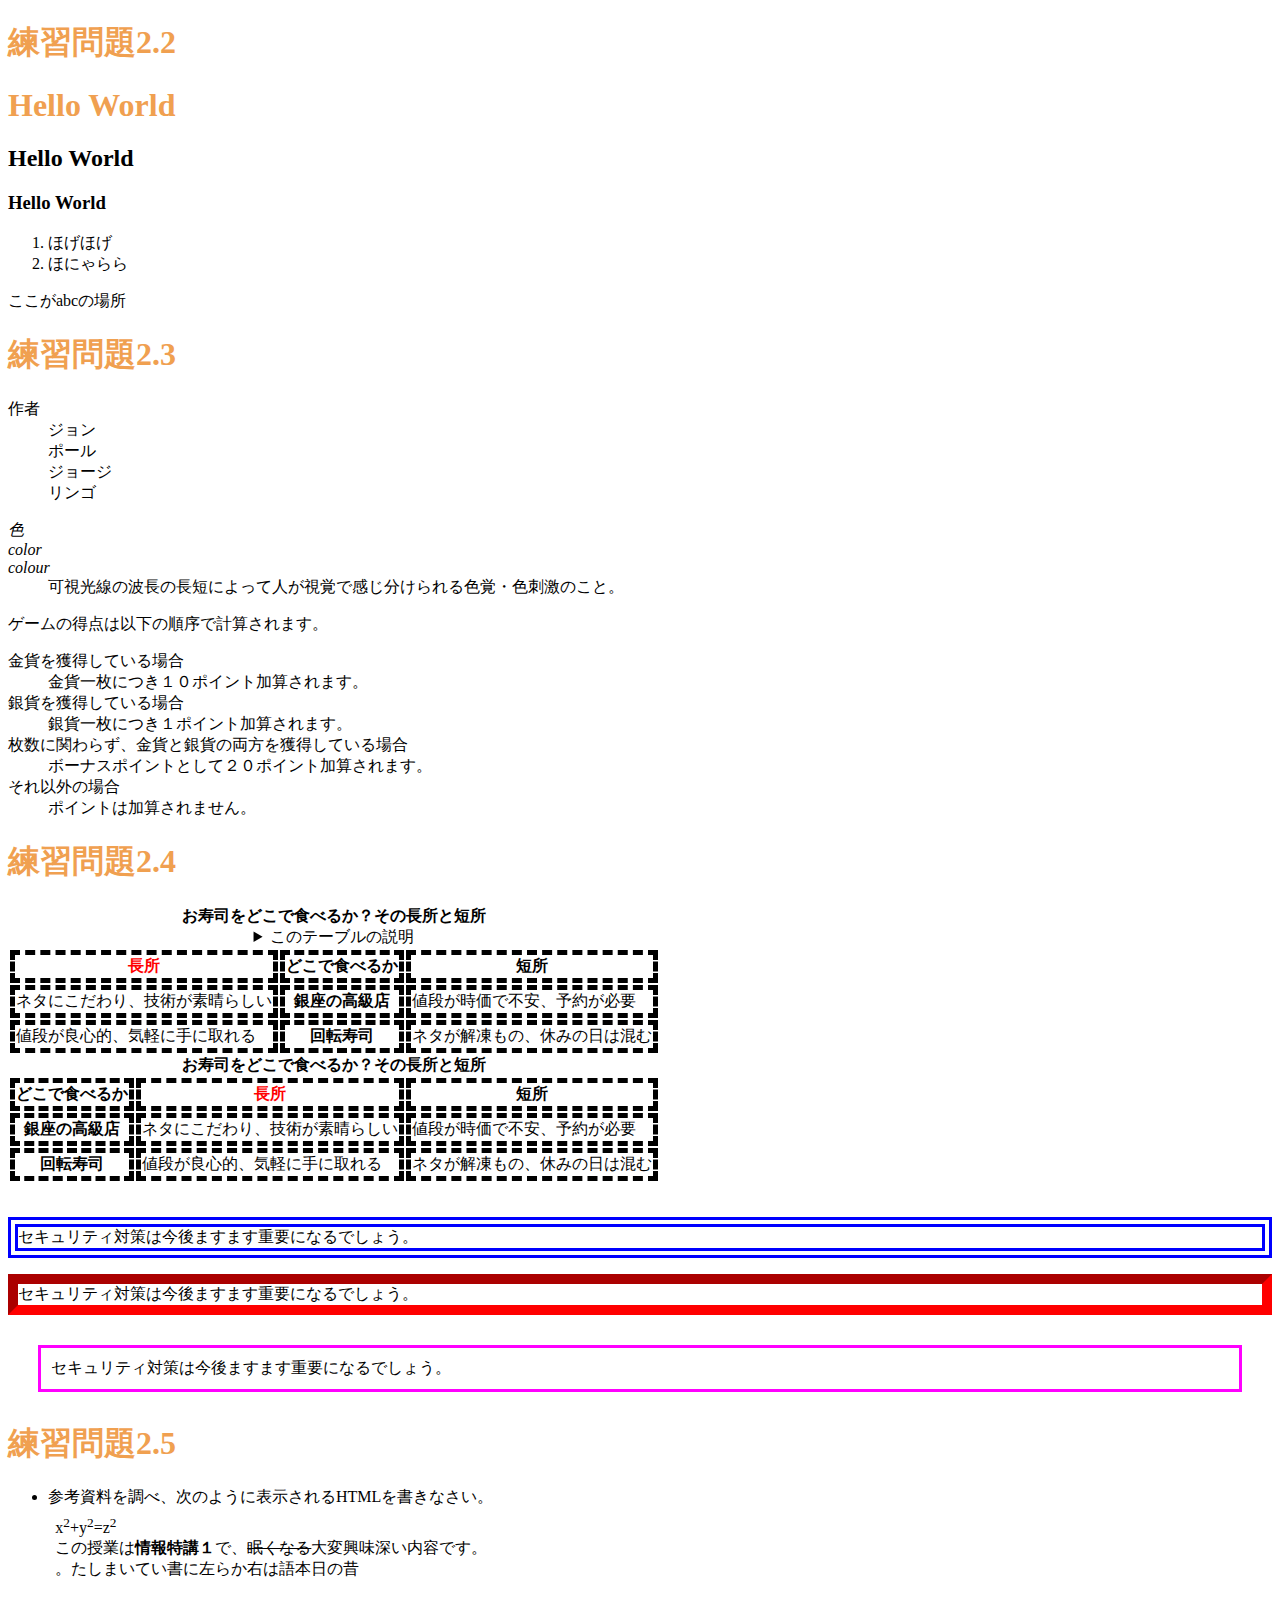
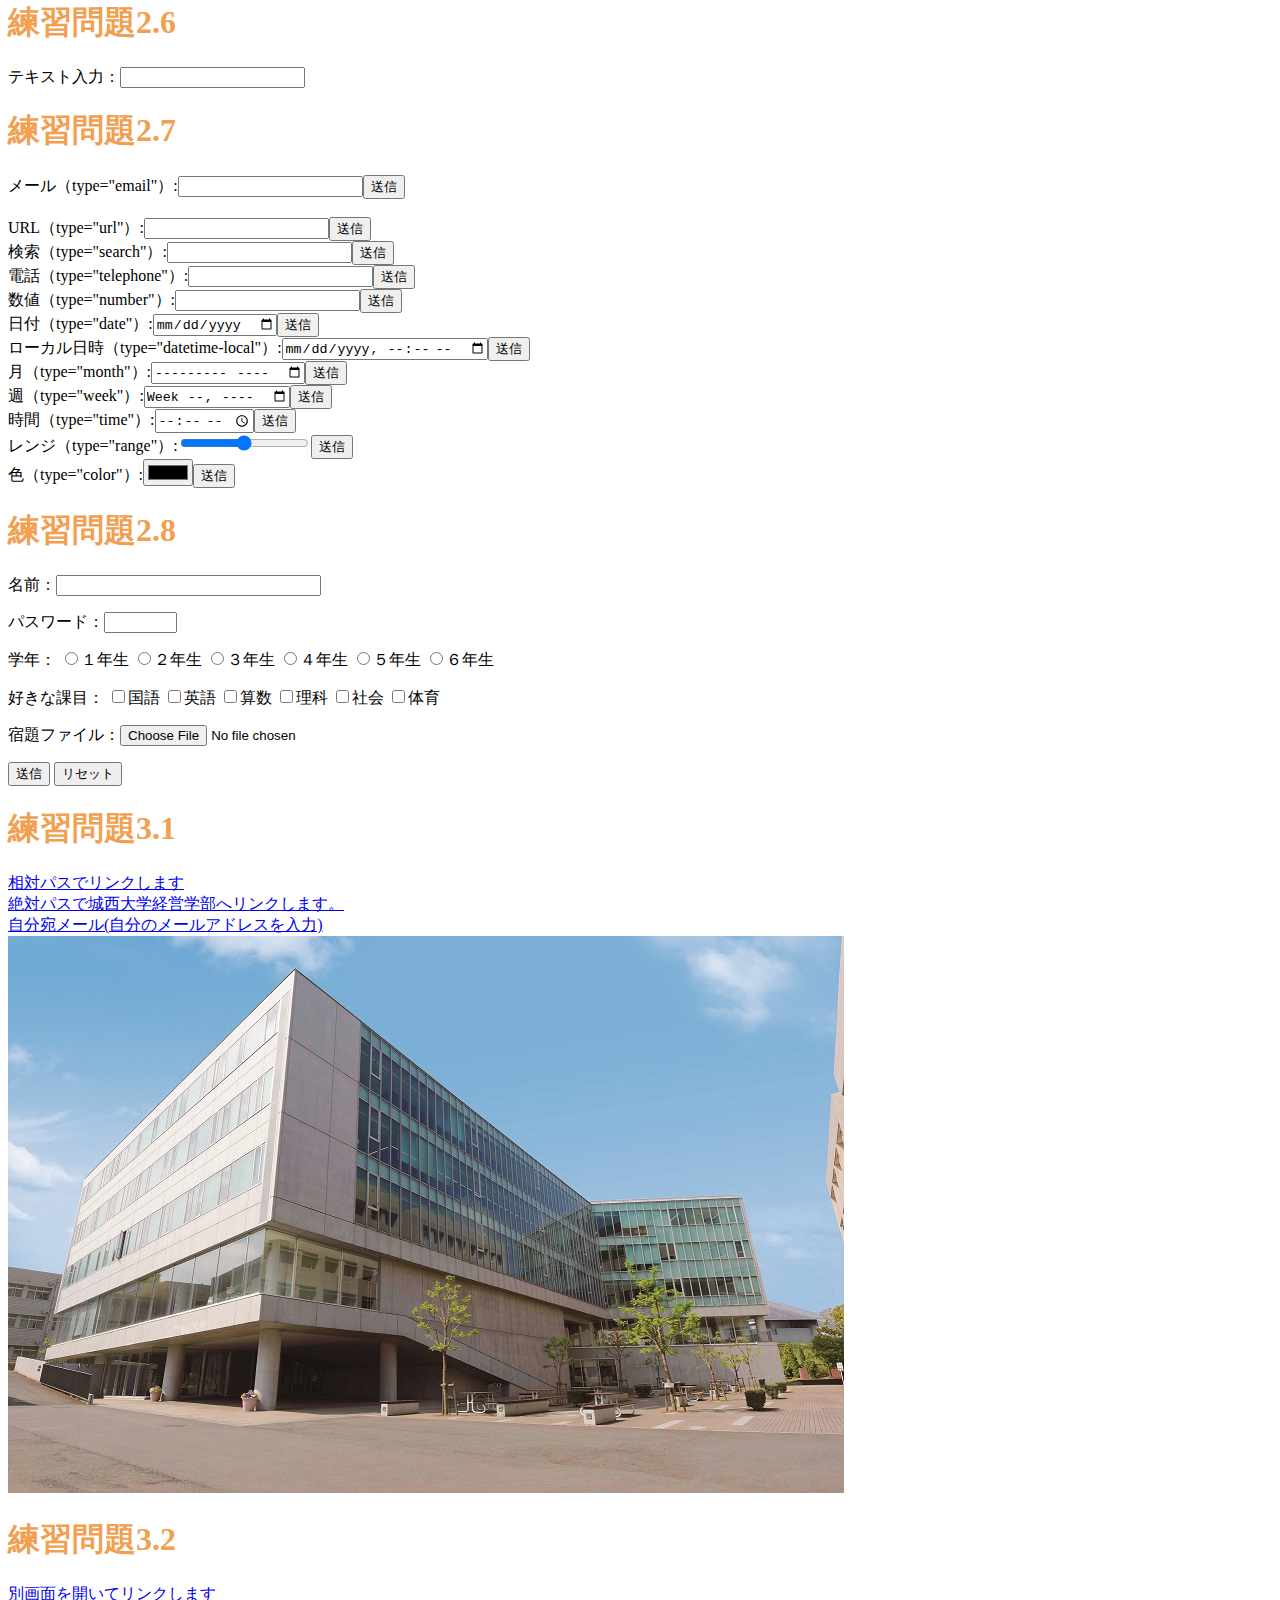
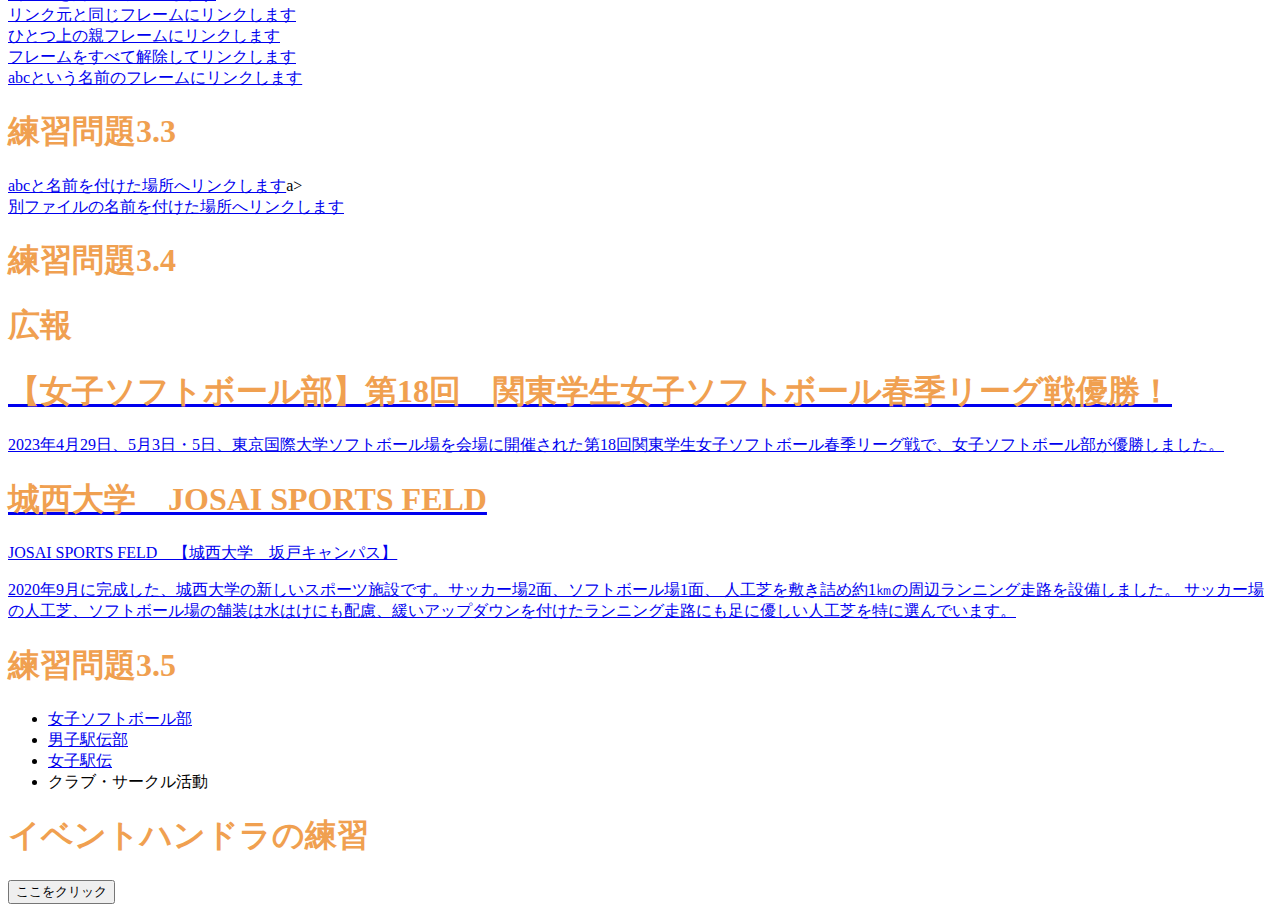
==== commit a7111146: "Update index.html" ====
--- a/index.html
+++ b/index.html
@@ -56,7 +56,7 @@
 </details>
 </caption>
 <thead>
-<tr><th>長所</th><th>どこで食べるか</th><th>短所</th></tr>
+<tr><th class="important">長所</th><th>どこで食べるか</th><th>短所</th></tr>
 </thead>
 <tbody>
 <tr><td>ネタにこだわり、技術が素晴らしい</td><th>銀座の高級店
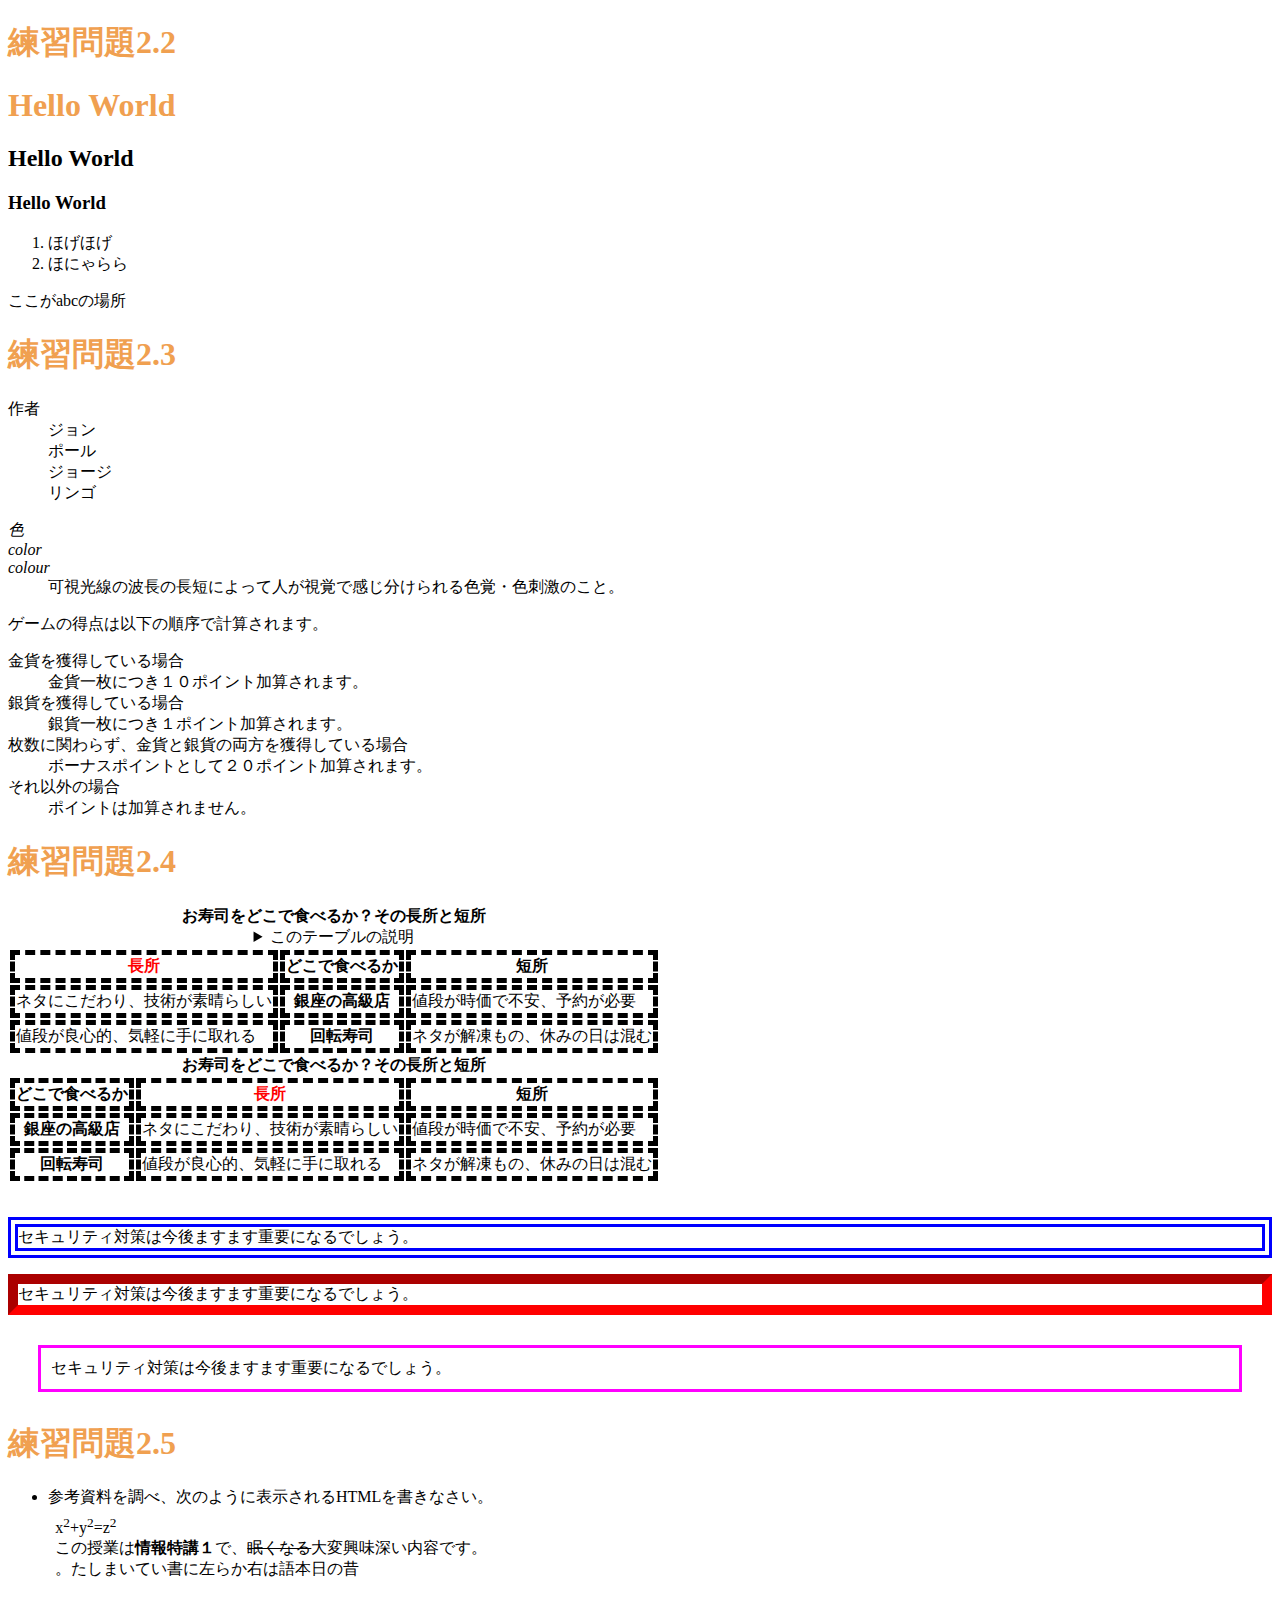
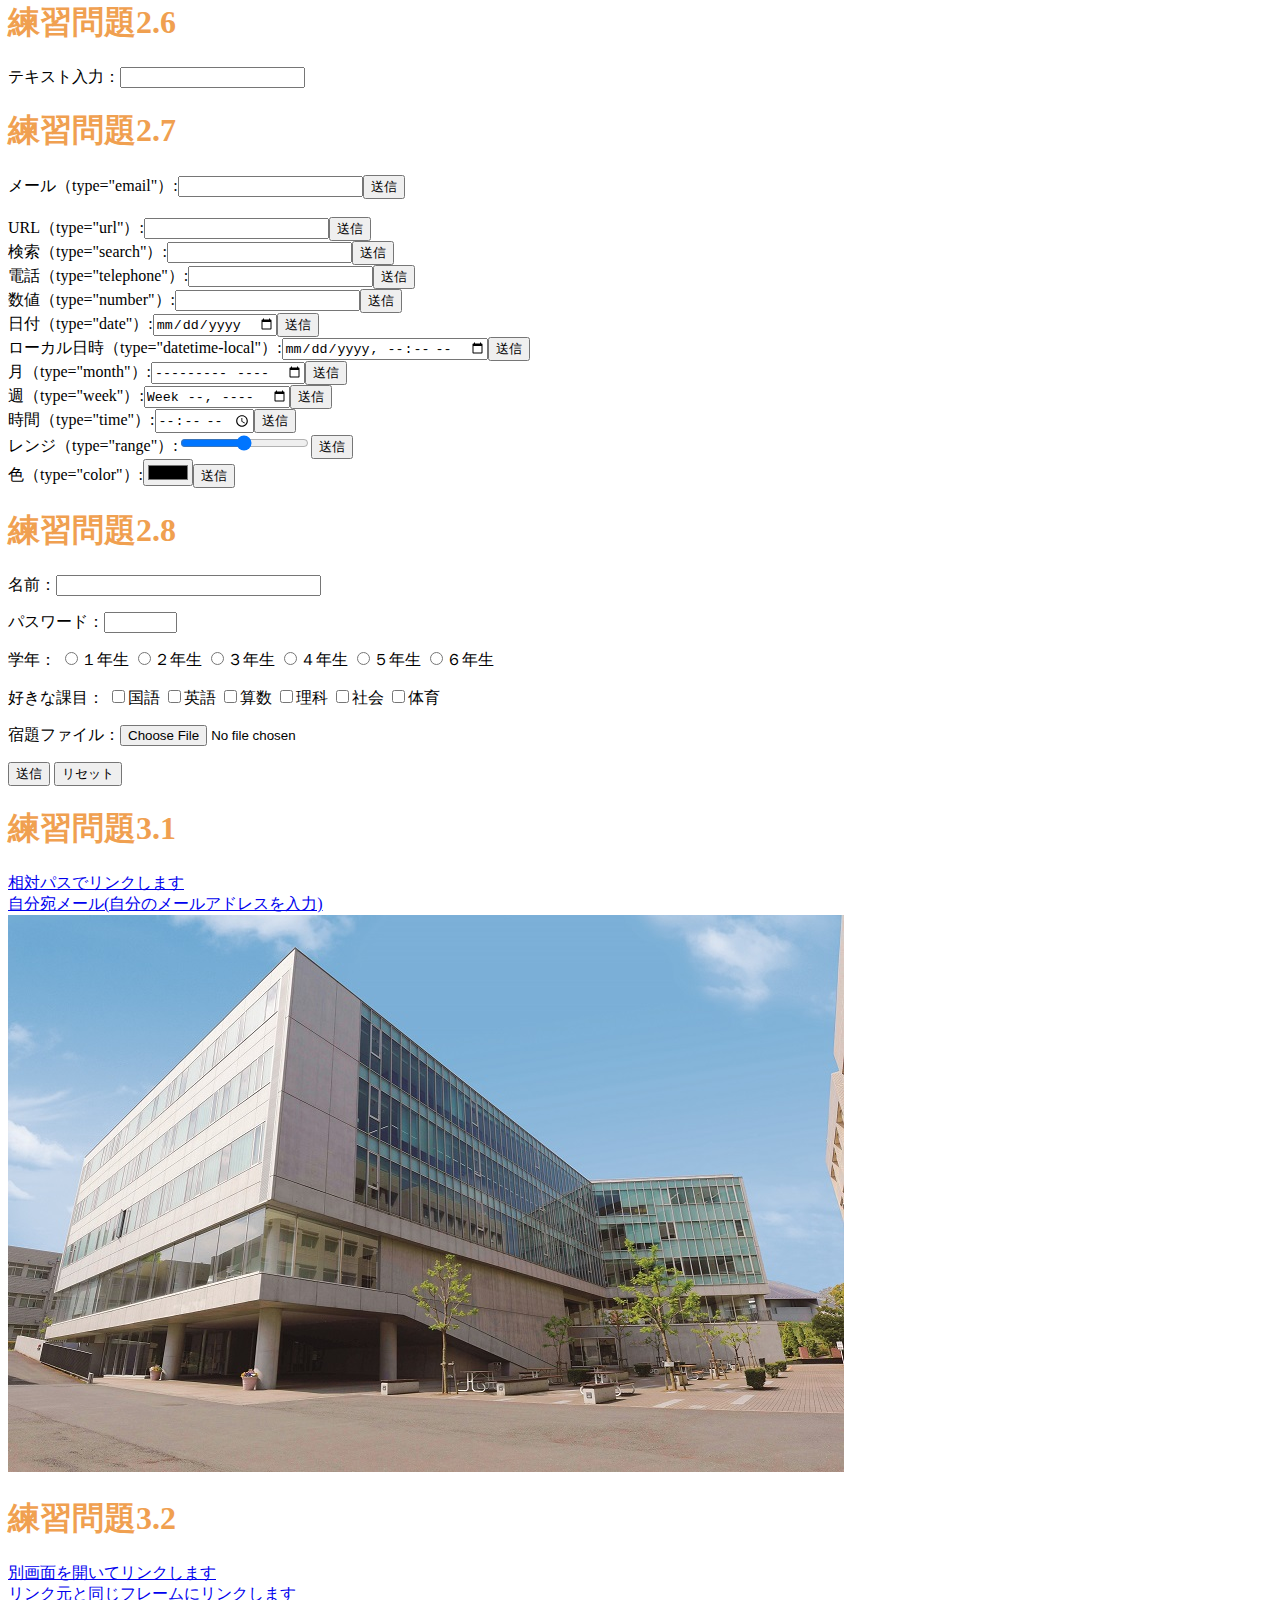
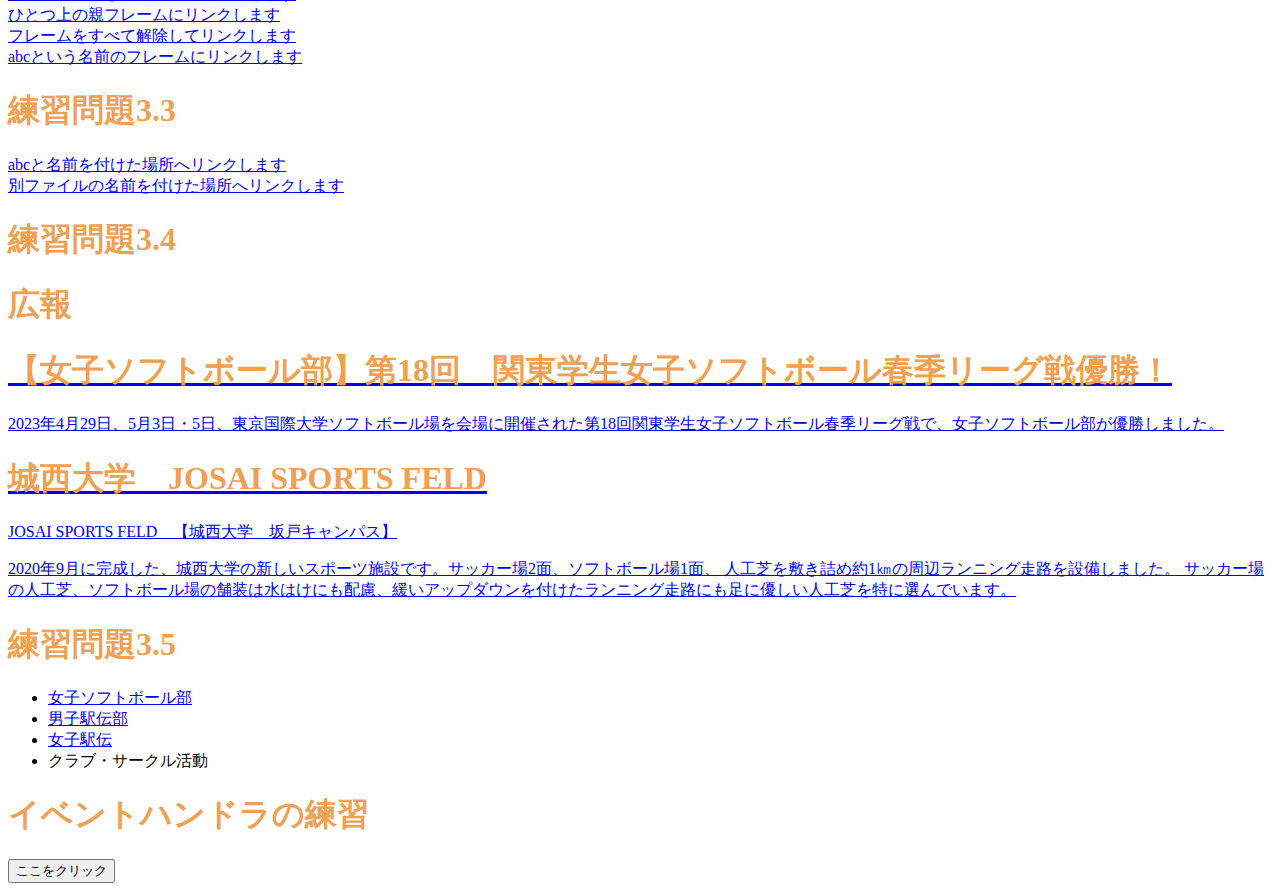
==== commit 10d36183: "Update index.html" ====
--- a/index.html
+++ b/index.html
@@ -154,10 +154,10 @@
 
 <h1>練習問題3.1</h1>
 <a href="a.html">相対パスでリンクします</a><br>
-<a href="https://www.josai.ac.jp/education/management/index.html">絶対パスで城西大学経営学部へリンクします。</a><br>
+<a href="https://www.josai.ac.jp/management/>絶対パスで城西大学経営学部へリンクします。</a><br>
 <a href="mailto:zm22509@josai.ac.jp">自分宛メール(自分のメールアドレスを入力)</a>
 <br>
-<a href="http://www.josai.ac.jp/education/management/index.html/"><img src="./image/keiei_small.jpg" alt="城西大学経営学部"></a> 
+<a href="http://www.josai.ac.jp/management/"><img src="./image/keiei_small.jpg" alt="城西大学経営学部"></a> 
 
 <h1>練習問題3.2</h1>
 <a href="a.html" target="_blank">別画面を開いてリンクします</a><br>
@@ -167,7 +167,7 @@
 <a href="a.hrml" target="abc">abcという名前のフレームにリンクします</a><br>
 
 <h1>練習問題3.3</h1>
-<a href="#abc">abcと名前を付けた場所へリンクします</a>a><br>
+<a href="#abc">abcと名前を付けた場所へリンクします</a><br>
 <a href="a.html#def">別ファイルの名前を付けた場所へリンクします</a>
  
  <h1>練習問題3.4</h1>   
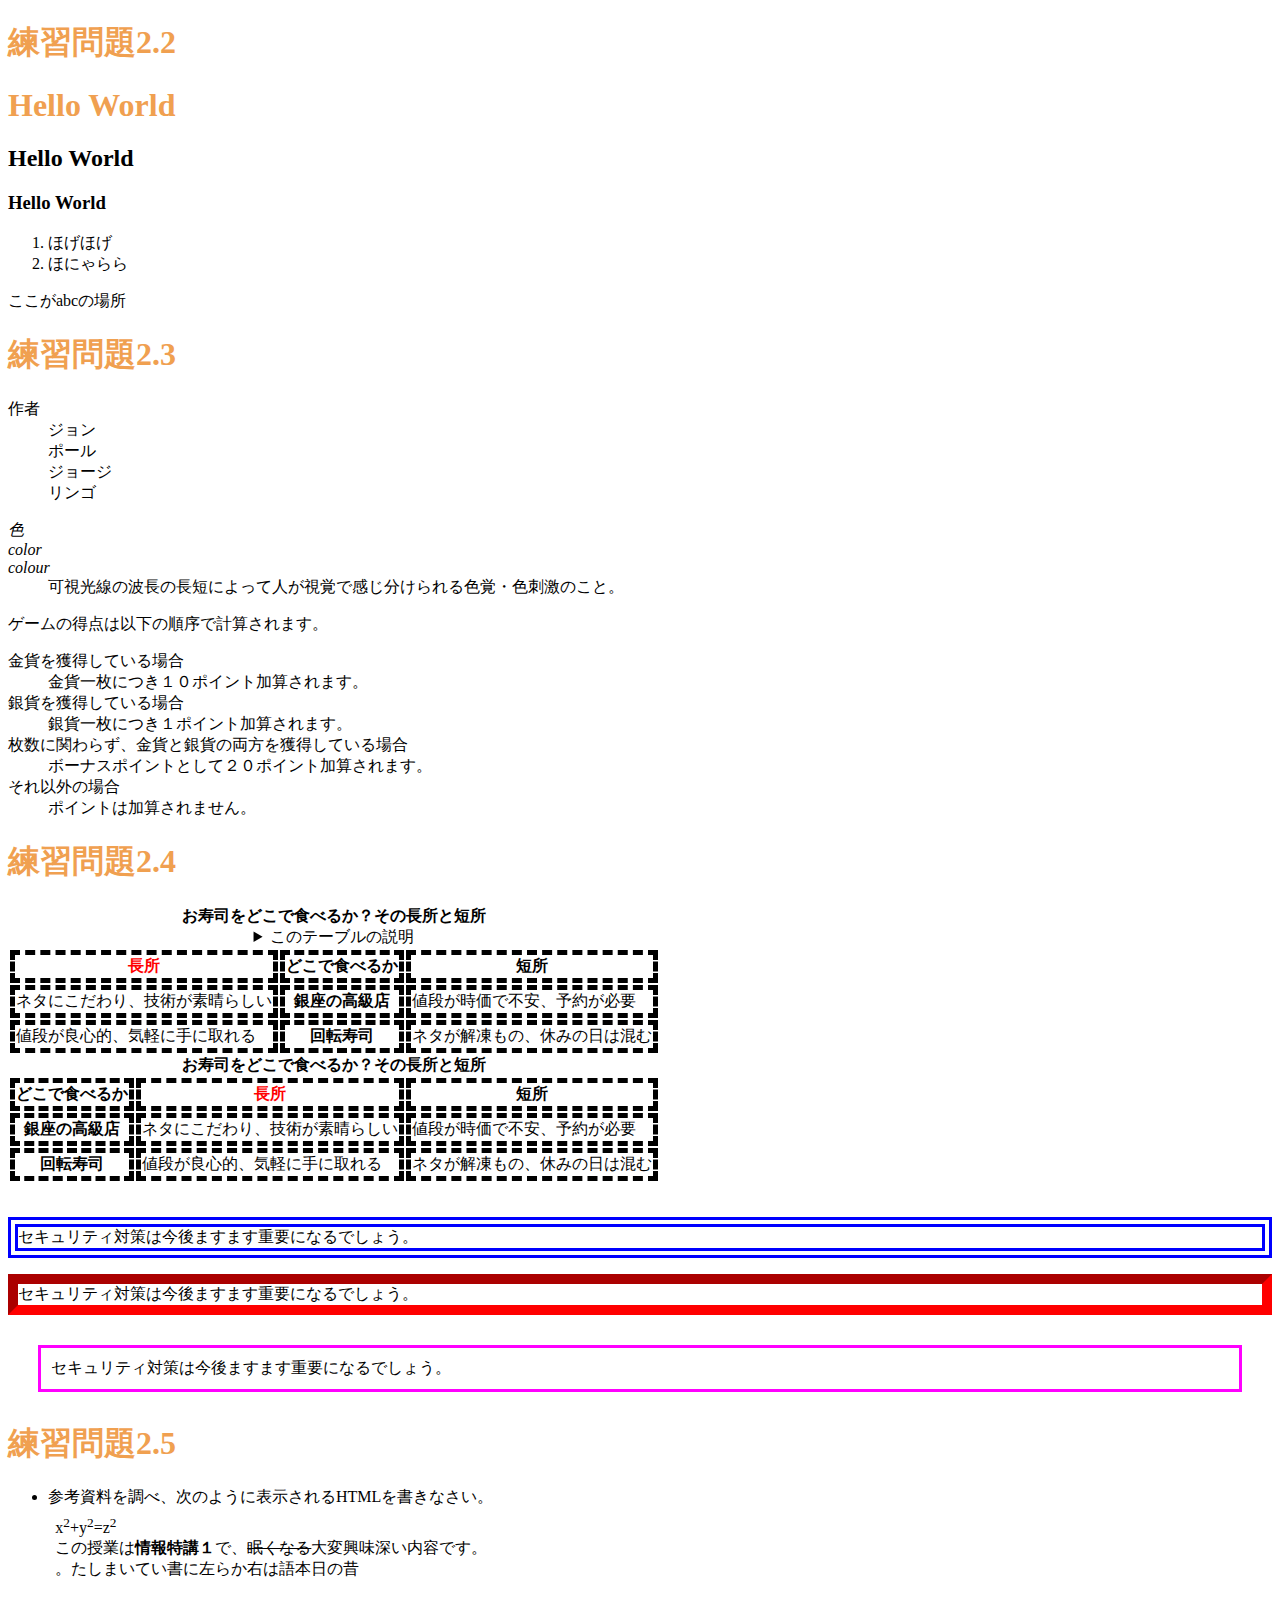
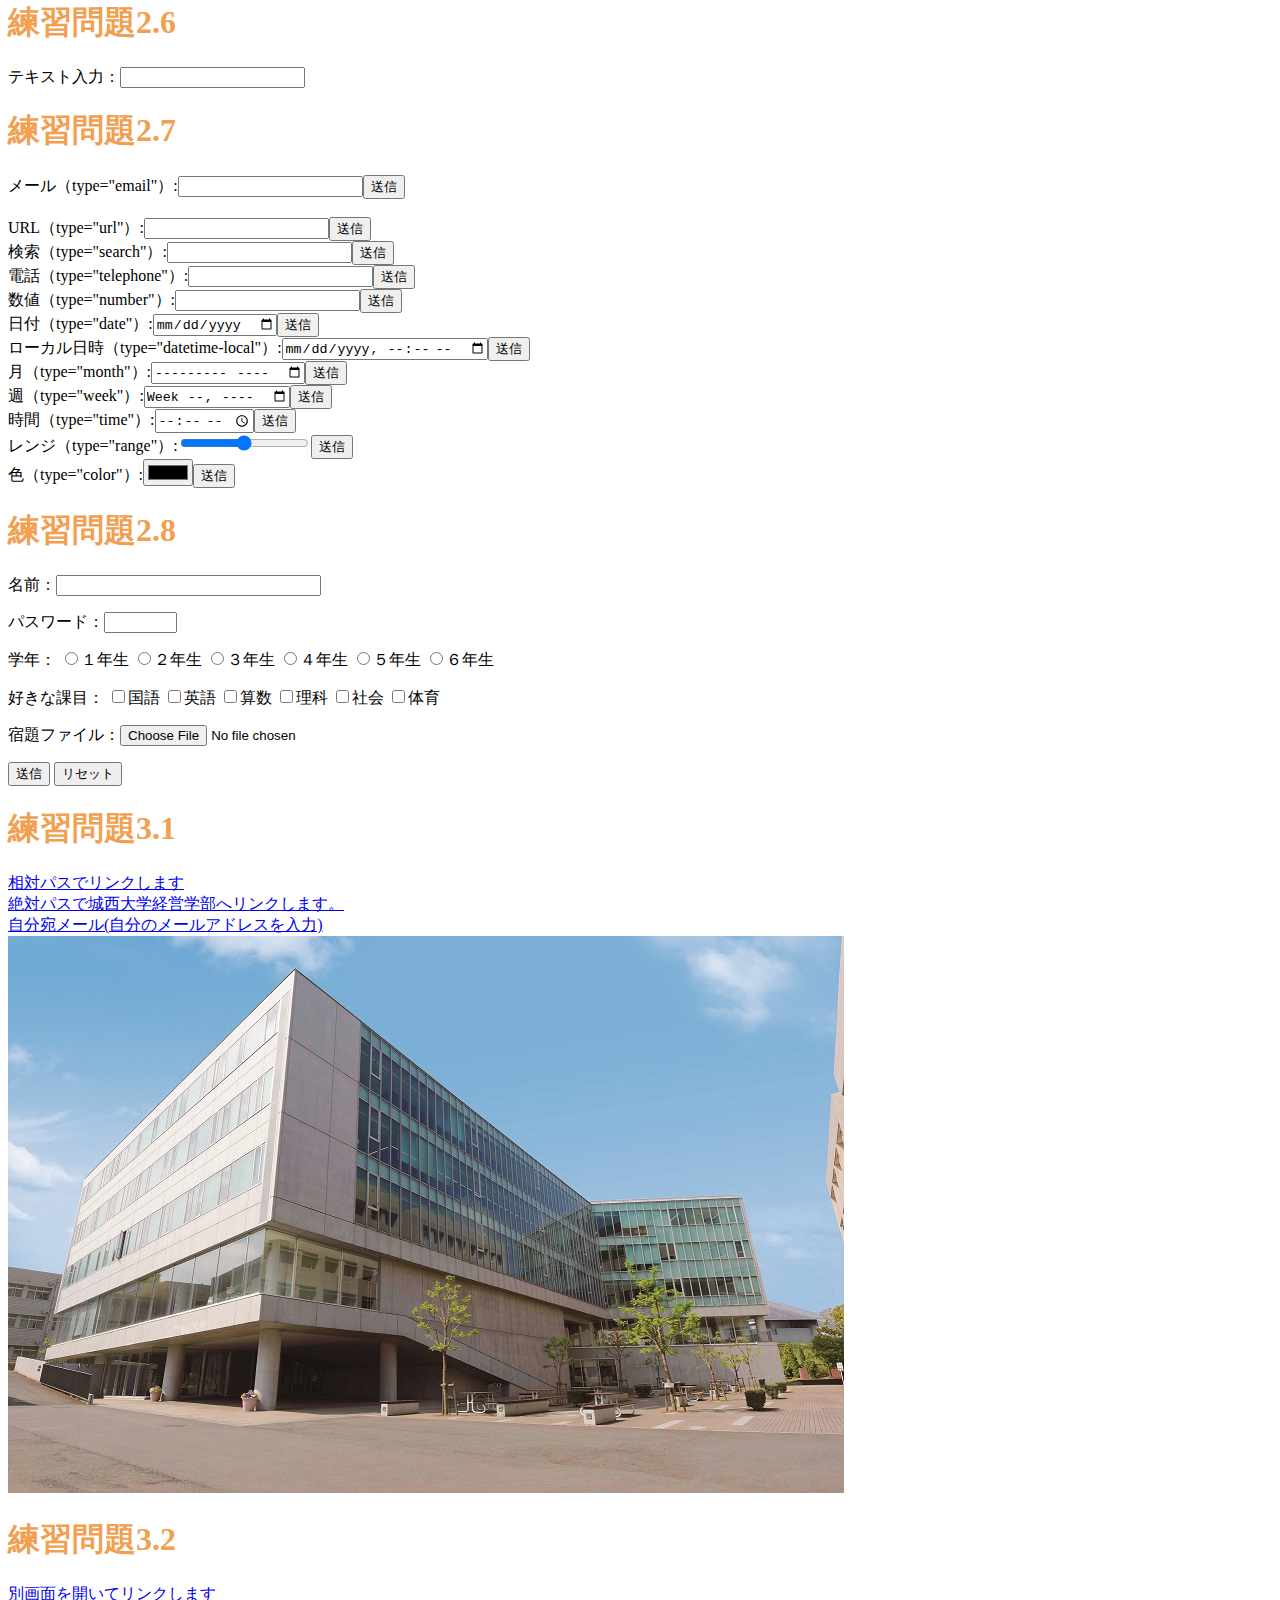
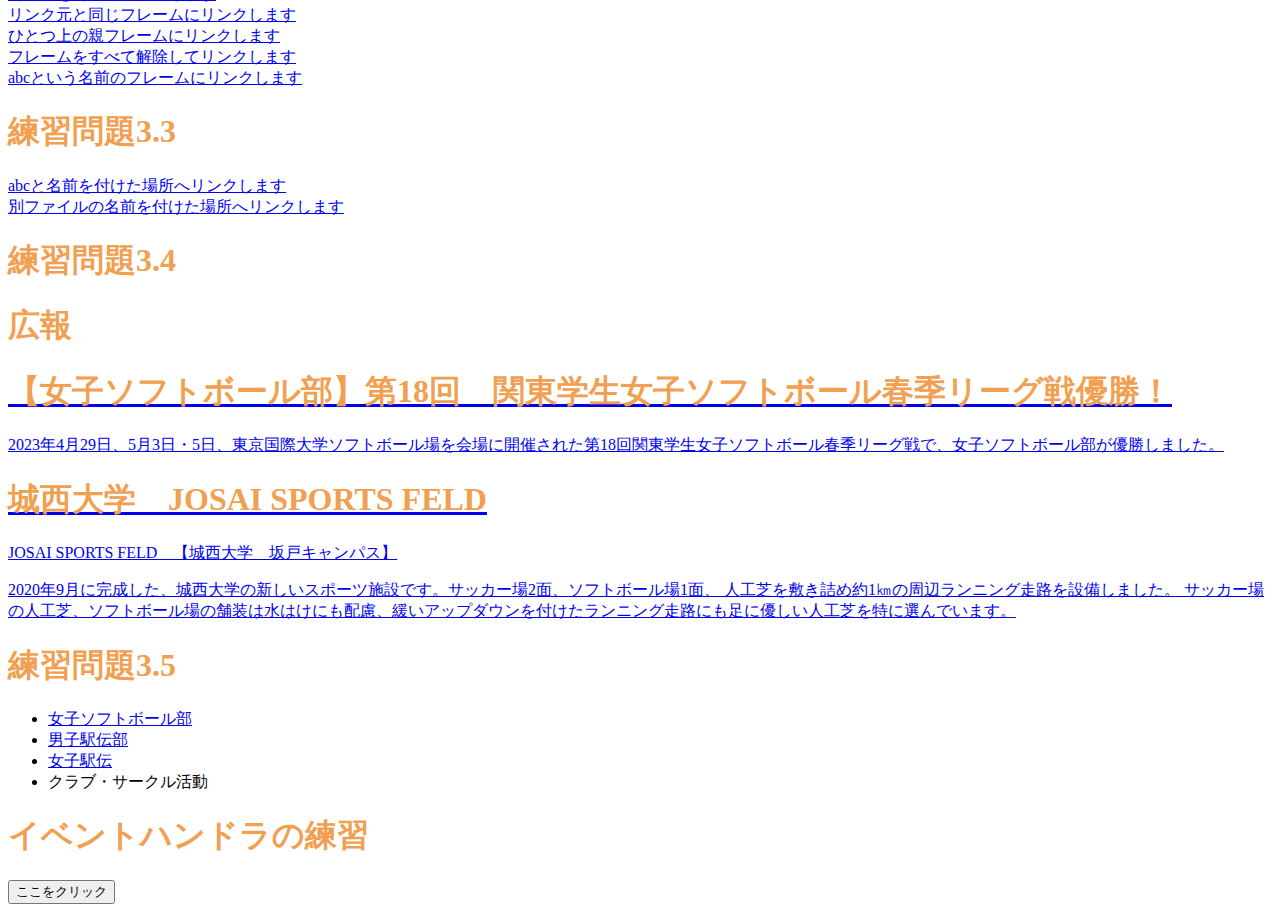
==== commit ee21e0d4: "Update index.html" ====
--- a/index.html
+++ b/index.html
@@ -154,7 +154,7 @@
 
 <h1>練習問題3.1</h1>
 <a href="a.html">相対パスでリンクします</a><br>
-<a href="https://www.josai.ac.jp/management/>絶対パスで城西大学経営学部へリンクします。</a><br>
+<a href=https://www.josai.ac.jp/management/>絶対パスで城西大学経営学部へリンクします。</a><br>
 <a href="mailto:zm22509@josai.ac.jp">自分宛メール(自分のメールアドレスを入力)</a>
 <br>
 <a href="http://www.josai.ac.jp/management/"><img src="./image/keiei_small.jpg" alt="城西大学経営学部"></a> 
